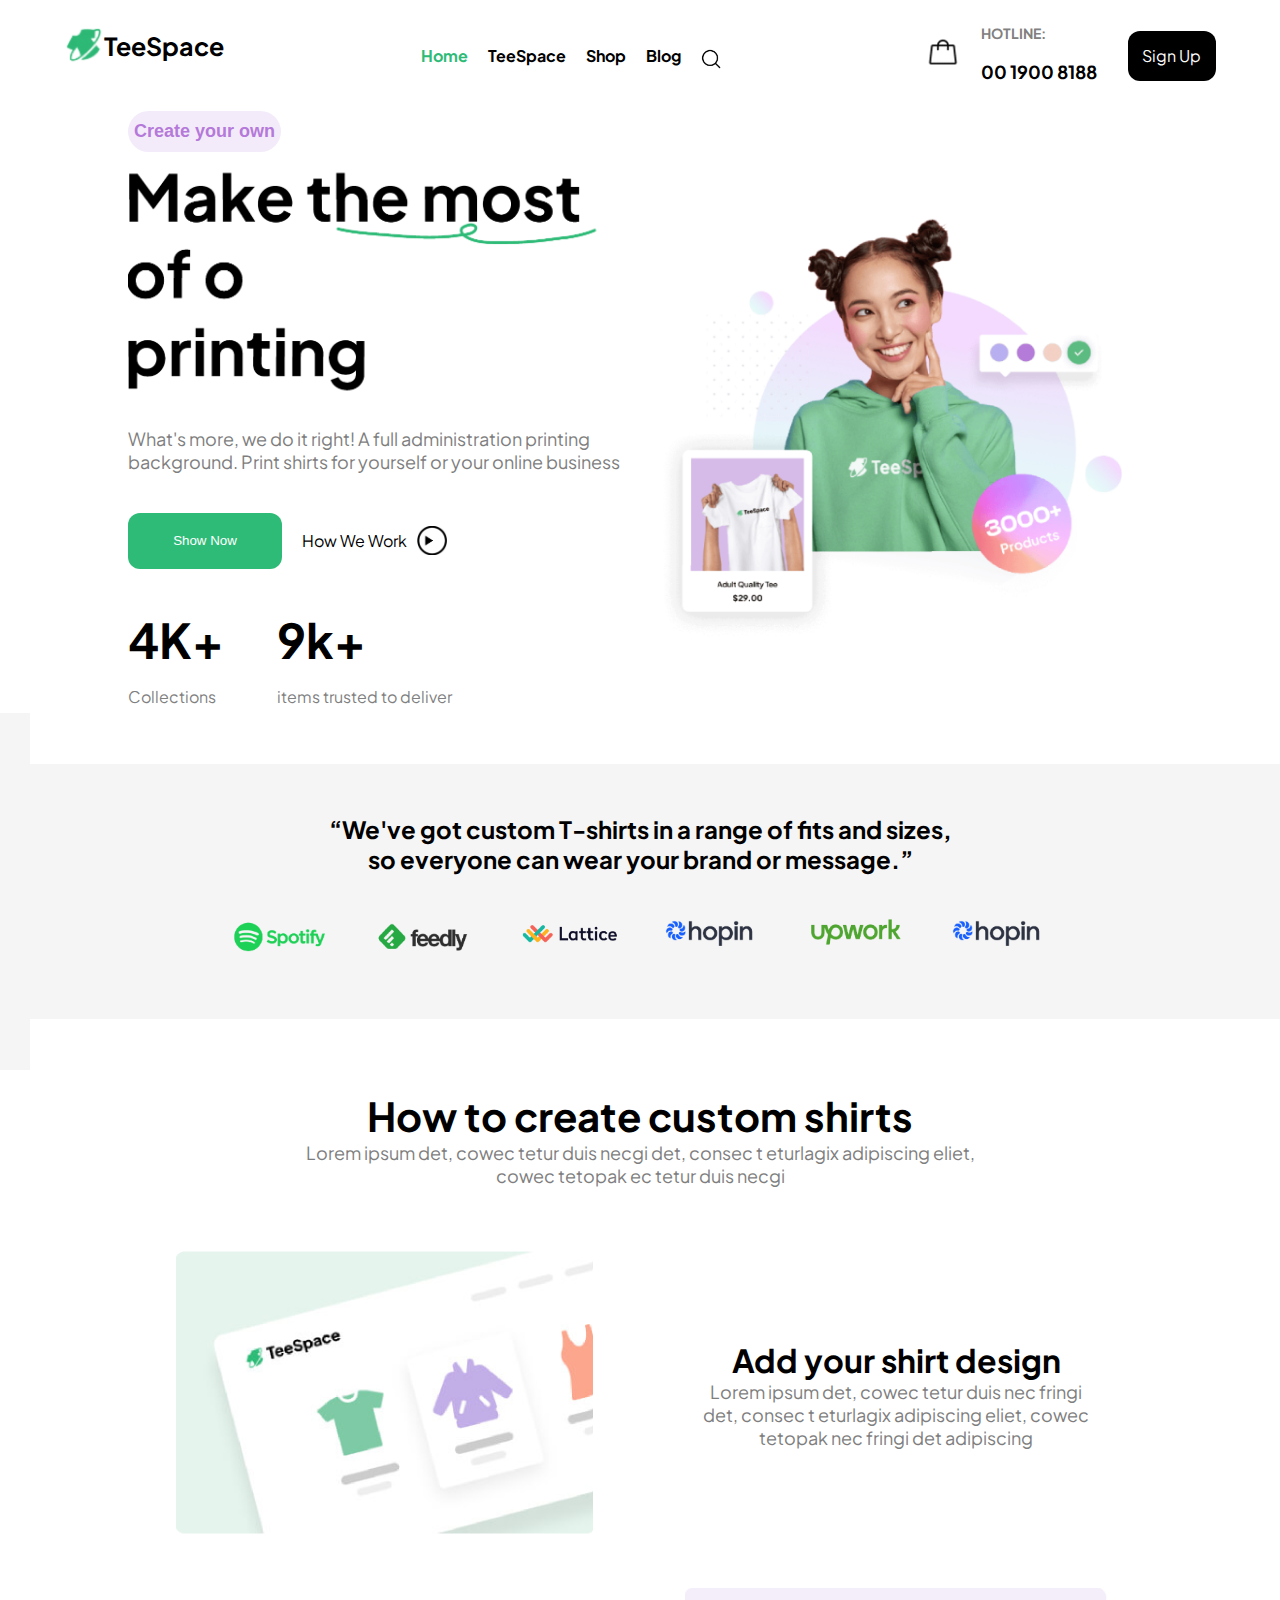
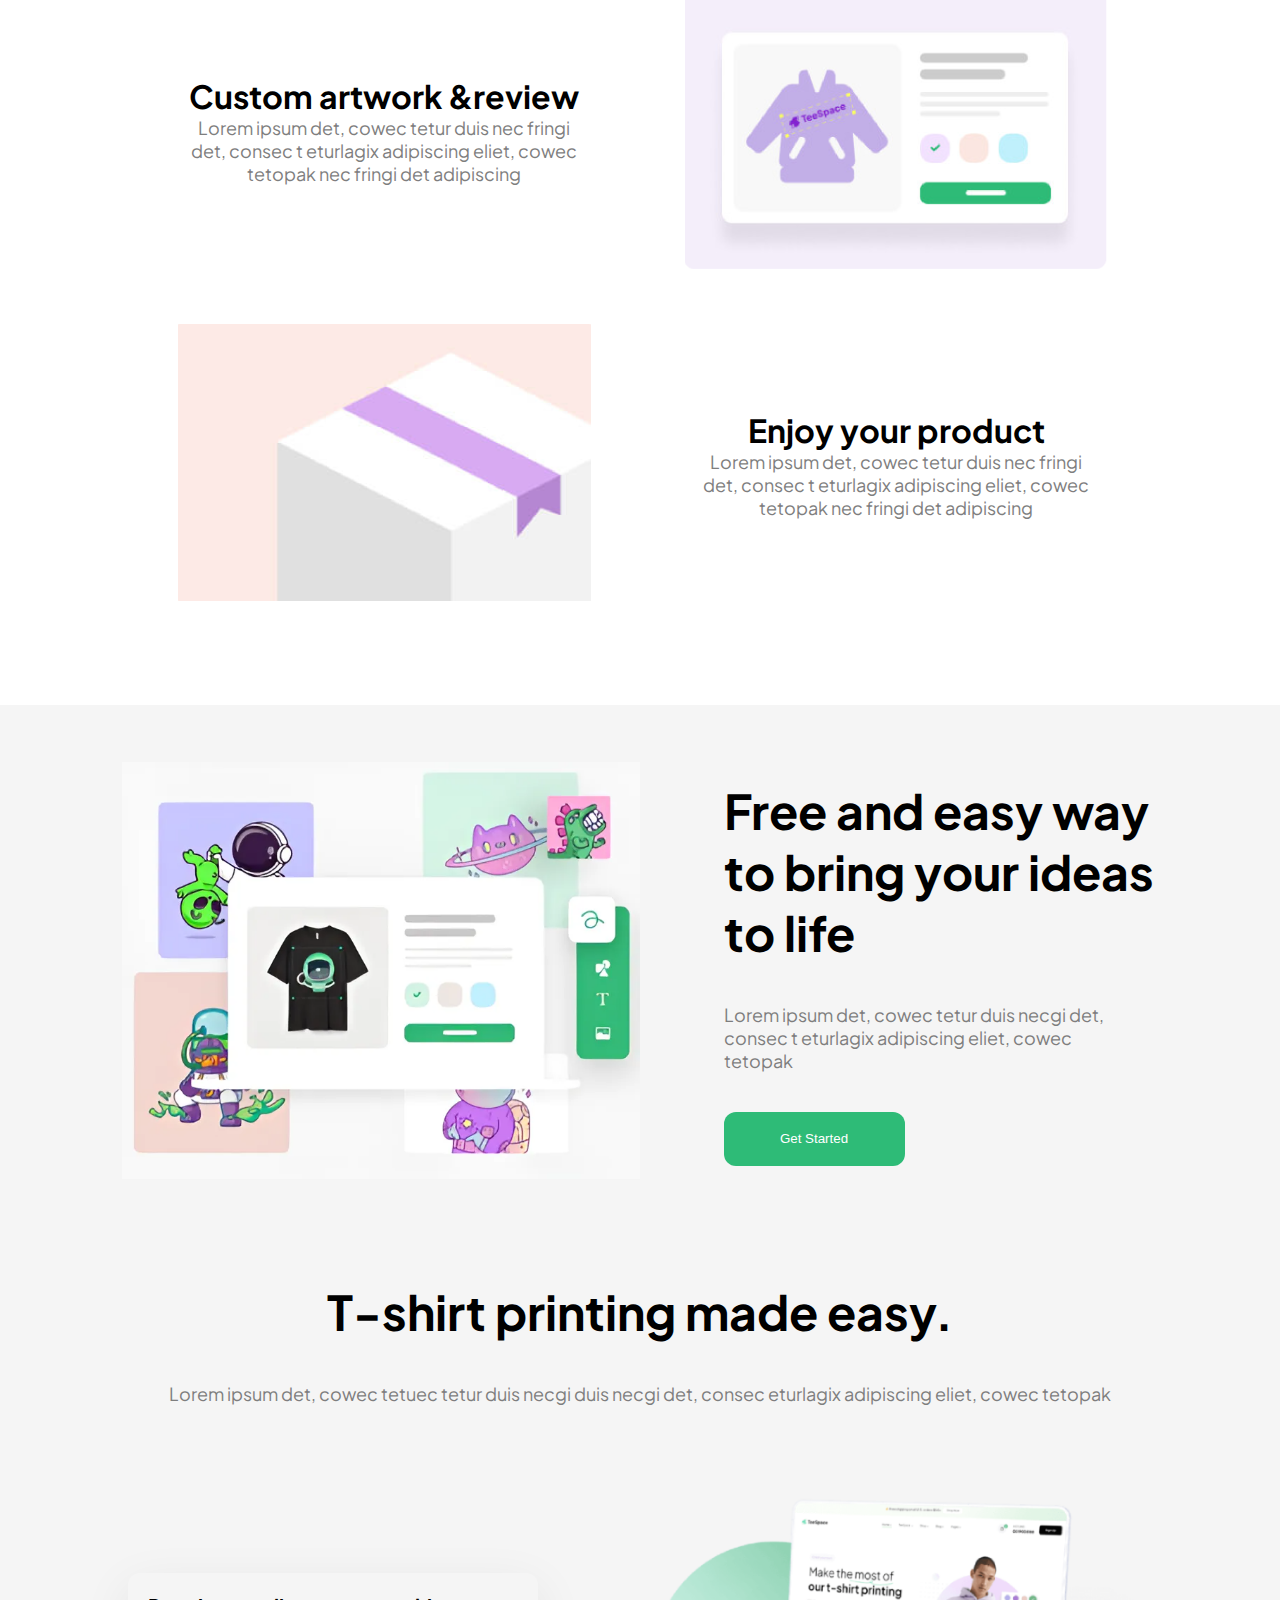
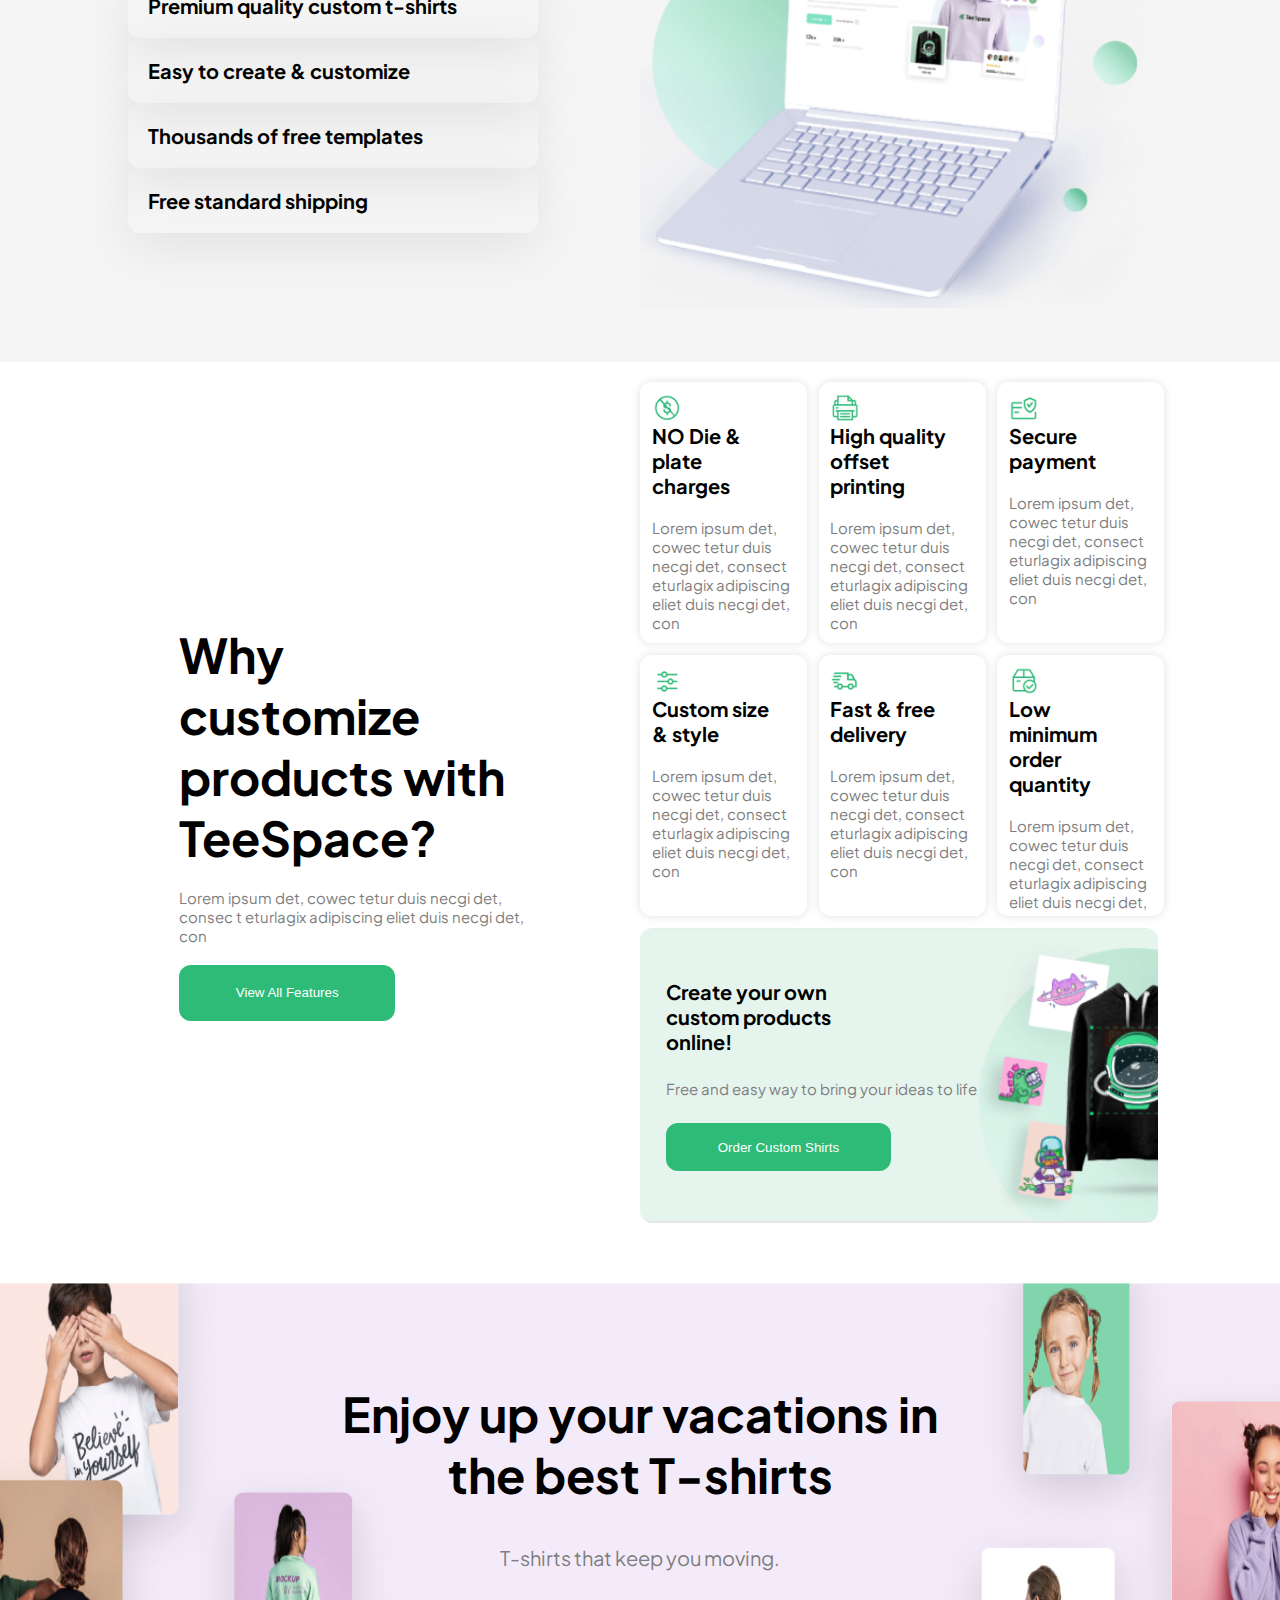
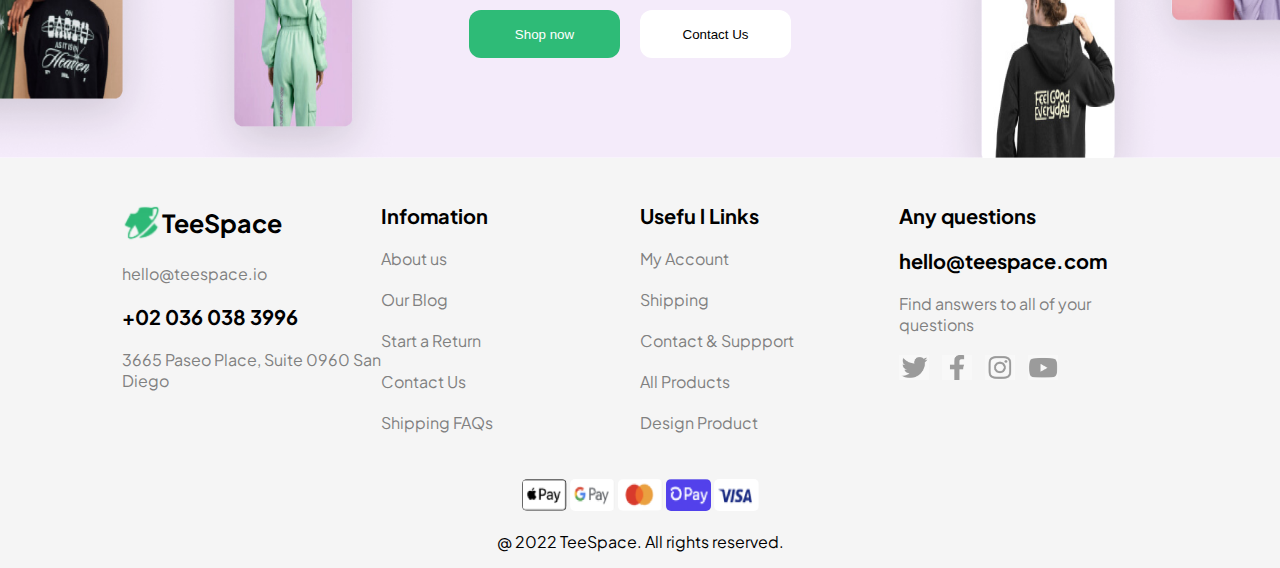
==== index.html @ 83d2dba4 "Create index.html" ====
<!DOCTYPE html>
<html lang="vi">

<head>
    <meta charset="UTF-8">
    <meta name="viewport" content="width=de vice-width, initial-scale=1.0">
    <title>TeeSpace</title>
    <link rel="stylesheet" href="/css/Home.css">
    <link rel="stylesheet" href="/css/footer.css">
    <link rel="shortcut icon" href="/img_hieu/main_icon.png" type="image/x-icon">

</head>

<body>
    <header>
        <div class="all_head">
            <div class="header1">
                <img src="/img_hieu/main_icon.png" alt="main" width="40px">
                <p>TeeSpace</p>
            </div>
            <div class="menu">
                <div class="list-menu">
                    <div class="menu1">
                        <a href="#" class="menu2" style="color: #2EBB77;">
                            Home
                            <div class="dropdown">
                                <a href="Home.html" style="color: #2EBB77;">Home</a>
                                <a href="priceing_plan.html">Priceing Plans</a>
                                <a href="blogdetail.html">Design Services</a>
                                <a href="faq.html">FAQs</a>
                                <a href="about.html">About Us</a>
                            </div>
                        </a>
                    </div>

                    <div class="menu1">
                        <a href="#" class="menu2">
                            TeeSpace
                        </a>
                    </div>

                    <div class="menu1">
                        <a href="shop.html" class="menu2"> Shop
                            <div class="dropdown">
                                <a href="shop.html">Shop</a>
                                <a href="custom.html">Custom</a>
                                <a href="shop_details.html">Shop details</a>
                            </div>
                        </a>
                    </div>

                    <div class="menu1">
                        <a href="blog.html" class="menu2">
                            Blog
                            <div class="dropdown">
                                <a href="blog.html">Blog</a>
                                <a href="blogdetail.html">Design Services</a>   
                                <a href="service.html">Services</a>
                                <a href="service_detail.html">Services Detail</a>
                            </div>
                        </a>
                    </div>

                    <a href="#">
                        <img class="search-icon" src="/img_hieu/search_icon.png" alt="Search">
                    </a>
                </div>
            </div>
            <div class="header2">
                <a href="#">
                    <img class="cart-icon" src="/img_hieu/cart_icon.png" alt="Cart">
                </a>
                <div class="hotline">
                    <p style="color: gray; font-weight: bold; font-size: 14px;">HOTLINE:</p>
                    <p style="font-weight: bold; font-size: 18px;">00 1900 8188</p>
                </div>
                <a href="login.html" class="signup"> Sign Up </a>
            </div>
        </div>
    </header>

    <section-a>
        <div class="banner">
            <div class="banner1">
                <button class="button-p">Create your own</button>
                <div>
                    <img class="img_section-a" src="/img_hieu/Make_the_most.png" alt="Make_the_most" width="100%">
                </div>
                <div class="text_section-a">
                    <span> What's more, we do it right! A full administration printing background.</span>
                    <span>Print shirts for yourself or your online business</span>
                </div>
                <div class="button-show">
                    <button class="button">Show Now</button>
                    <div class="center">
                        <p>How We Work</p>
                        <div class="play_icon">
                            <a href="#"><img src="/img_hieu/play_icon.png" alt="play_icon" width="100%"></a>
                        </div>
                    </div>
                </div>

                <div class="quantity">
                    <div class="quantity_a">
                        <p class="nk">4K+</p>
                        <p style="color: gray;">Collections</p>
                    </div>
                    <div class="quantity_a">
                        <p class="nk">9k+</p>
                        <p style="color: gray;">items trusted to deliver</p>
                    </div>
                </div>
            </div>

            <div class="banner2">
                <img src="/img_hieu/face1.png " alt="face1" width="100%">
            </div>
        </div>
    </section-a>

    <section-b>
        <div class="b_body">
            <p>“We've got custom T-shirts in a range of fits and sizes, so
                everyone can wear your brand or message.”</p>
            <div class="b_service">
                <div class="b_service_item">
                    <a href="#"><img src="/img_hieu/spotify.png" alt="spotify"></a>
                </div>
                <div class="b_service_item">
                    <a href="#"><img src="/img_hieu/feedly.png" alt="feedly"></a>
                </div>
                <div class="b_service_item">
                    <a href="#"><img src="/img_hieu/lattice.png" alt="lattice"></a>
                </div>
                <div class="b_service_item">
                    <a href="#"><img src="/img_hieu/hopin.png" alt="hopin"></a>
                </div>
                <div class="b_service_item">
                    <a href="#"><img src="/img_hieu/upwork.png" alt="upwork"></a>
                </div>
                <div class="b_service_item">
                    <a href="#"><img src="/img_hieu/hopin.png" alt="hopin"></a>
                </div>

            </div>
        </div>
    </section-b>

    <section-c>
        <div class="c_instruct">
            <div class="c_instruct_tittle">
                <span class="textc_tittle_1">How to create custom shirts</span>
                <span class="textc_tittle_2">Lorem ipsum det, cowec tetur duis necgi det, consec t eturlagix adipiscing
                    eliet,
                    cowec tetopak ec tetur duis necgi</sp>
            </div>
            <div class="c_instruct_ingredient">
                <div class="c_instruct_1">
                    <div class="c_instruct_1_img">
                        <div>
                            <img src="/img_hieu/teespace1.png" alt="teespace">
                        </div>
                    </div>
                    <div class="c_instruct_1_text">
                        <div class="c_instruct_1_size">
                            <span class="textc_ins_1">Add your shirt design</span>
                            <span class="textc_ins_2">Lorem ipsum det, cowec tetur duis nec fringi det,
                                consec t eturlagix adipiscing eliet, cowec tetopak nec
                                fringi det adipiscing</span>
                        </div>
                    </div>
                </div>

                <div class="c_instruct_1">
                    <div class="c_instruct_1_text">
                        <div class="c_instruct_1_size">
                            <span class="textc_ins_1">Custom artwork &review</span>
                            <span class="textc_ins_2">Lorem ipsum det, cowec tetur duis nec fringi det,
                                consec t eturlagix adipiscing eliet, cowec tetopak nec
                                fringi det adipiscing</span>
                        </div>
                    </div>
                    <div class="c_instruct_1_img">
                        <div>
                            <img src="/img_hieu/teespace2.png" alt="teespace2">
                        </div>
                    </div>
                </div>

                <div class="c_instruct_1">
                    <div class="c_instruct_1_img">
                        <div>
                            <img src="/img_hieu/teespace3.png" alt="teespace3">
                        </div>
                    </div>
                    <div class="c_instruct_1_text">
                        <div class="c_instruct_1_size">
                            <span class="textc_ins_1">Enjoy your product</span>
                            <span class="textc_ins_2">Lorem ipsum det, cowec tetur duis nec fringi det,
                                consec t eturlagix adipiscing eliet, cowec tetopak nec
                                fringi det adipiscing</span>
                        </div>
                    </div>
                </div>
            </div>
        </div>
    </section-c>

    <section-d>
        <div class="d_instruct">
            <div class="d_instruct_head">
                <div style="width: 50%; margin: 5%">
                    <img src="/img_hieu/free_and_easy.png" alt="free_and_easy" width="100%">
                </div>
                <div class="d_instruct_headtext">
                    <div class="d_instruct_headtext_box">
                        <span class="textd_ins1">Free and easy way to
                            bring your ideas to life</span>
                        <span class="textd_ins2">
                            Lorem ipsum det, cowec tetur duis necgi det, consec t
                            eturlagix adipiscing eliet, cowec tetopak
                        </span>
                        <button>Get Started</button>
                    </div>
                </div>
            </div>
            <div class="d_instruct_tittle">
                <span class="textd_ins_tittle1">
                    T-shirt printing made easy.
                </span>
                <span class="textd_ins_tittle2">
                    Lorem ipsum det, cowec tetuec tetur duis necgi duis necgi det, consec eturlagix adipiscing eliet,
                    cowec tetopak
                </span>

            </div>
            <div class="d_instruct_body">
                <div class="d_ins_body_tittle">
                    <div class="d_ins_body_box_tittle">
                        <div class="textd_ins_body_boxwhite" id="question-1">
                            <div class="textd_ins_body1">Premium quality custom t-shirts</div>
                            <div class="textd_ins_body2" id="reply-1">Lorem ipsum det, cowec tetur duis necgi det,
                                consec t
                                eturlagix adipiscing eliet</div>
                        </div>
                        <div class="textd_ins_body_boxwhite" id="question-2">
                            <div class="textd_ins_body1">Easy to create & customize</div>
                            <div class="textd_ins_body2" id="reply-2">Lorem ipsum det, cowec tetur duis necgi det,
                                consec t
                                eturlagix adipiscing eliet</div>
                        </div>
                        <div class="textd_ins_body_boxwhite" id="question-3">
                            <div class="textd_ins_body1">Thousands of free templates</div>
                            <div class="textd_ins_body2" id="reply-3">Lorem ipsum det, cowec tetur duis necgi det,
                                consec t
                                eturlagix adipiscing eliet</div>
                        </div>
                        <div class="textd_ins_body_boxwhite" id="question-4">
                            <div class="textd_ins_body1">Free standard shipping</div>
                            <div class="textd_ins_body2" id="reply-4">Lorem ipsum det, cowec tetur duis necgi det,
                                consec t
                                eturlagix adipiscing eliet</div>
                        </div>
                    </div>
                </div>
                <div class="d_instruct_body_img">
                    <img src="/img_hieu/premium.png" alt="premium" width="100%">
                </div>
            </div>
        </div>
    </section-d>

    <section-e>
        <div class="e_body">
            <div class="e_question">
                <div class="e_quest_body">
                    <span class="e_text_bold">Why customize products with TeeSpace?</span>
                    <span class="e_text_medium">Lorem ipsum det, cowec tetur duis necgi
                        det, consec t eturlagix adipiscing eliet
                        duis necgi det, con</span>
                    <button>View All Features</button>
                </div>
            </div>

            <div class="e_answer">
                <div>
                    <div class="e_list_box">
                        <div class="e_list_box_size">
                            <div class="e_img_listbox">
                                <img src="/img_hieu/e_list_box_1.png" alt="e_list_box_1" width="100%">
                            </div>
                            <span class="e_text_bold">NO Die & plate charges</span>
                            <span class="e_text_medium">Lorem ipsum det, cowec tetur duis necgi det, consect
                                eturlagix adipiscing eliet duis necgi det, con</span>
                        </div>
                    </div>
                    <div class="e_list_box">
                        <div class="e_list_box_size">
                            <div class="e_img_listbox">
                                <img src="/img_hieu/e_list_box_2.png" alt="e_list_box_2" width="100%">
                            </div>
                            <span class="e_text_bold">High quality offset printing</span>
                            <span class="e_text_medium">Lorem ipsum det, cowec tetur duis necgi det, consect
                                eturlagix adipiscing eliet duis necgi det, con</span>
                        </div>
                    </div>
                    <div class="e_list_box">
                        <div class="e_list_box_size">
                            <div class="e_img_listbox">
                                <img src="/img_hieu/e_list_box_3.png" alt="e_list_box_3" width="100%">
                            </div>
                            <span class="e_text_bold">Secure payment</span>
                            <span class="e_text_medium">Lorem ipsum det, cowec tetur duis necgi det, consect
                                eturlagix adipiscing eliet duis necgi det, con</span>
                        </div>
                    </div>
                    <div class="e_list_box">
                        <div class="e_list_box_size">
                            <div class="e_img_listbox">
                                <img src="/img_hieu/e_list_box_4.png" alt="e_list_box_4" width="100%">
                            </div>
                            <span class="e_text_bold">Custom size & style</span>
                            <span class="e_text_medium">Lorem ipsum det, cowec tetur duis necgi det, consect
                                eturlagix adipiscing eliet duis necgi det, con</span>
                        </div>
                    </div>
                    <div class="e_list_box">
                        <div class="e_list_box_size">
                            <div class="e_img_listbox">
                                <img src="/img_hieu/e_list_box_5.png" alt="e_list_box_5" width="100%">
                            </div>
                            <span class="e_text_bold">Fast & free delivery</span>
                            <span class="e_text_medium">Lorem ipsum det, cowec tetur duis necgi det, consect
                                eturlagix adipiscing eliet duis necgi det, con</span>
                        </div>
                    </div>
                    <div class="e_list_box">
                        <div class="e_list_box_size">
                            <div class="e_img_listbox">
                                <img src="/img_hieu/e_list_box_6.png" alt="e_list_box_6" width="100%">
                            </div>
                            <span class="e_text_bold">Low minimum order quantity</span>
                            <span class="e_text_medium">Lorem ipsum det, cowec tetur duis necgi det, consect
                                eturlagix adipiscing eliet duis necgi det, con</span>
                        </div>
                    </div>
                </div>
                <div class="e_create_custom">
                    <div class="e_create_custom_body">
                        <div class="e_create_custom_text">
                            <span class="e_text_bold">Create your own custom products online!</span>
                            <span class="e_text_medium">Free and easy way to bring your ideas to life</span>
                            <button class="e_create_custom_button">Order Custom Shirts</button>
                        </div>
                    </div>
                </div>
            </div>
        </div>

        </div>
    </section-e>

    <section-f>
        <div class="f_body">
            <div class="f_box">
                <span class="f_text_bold">Enjoy up your vacations
                    in the best T-shirts</span>
                <span class="f_text_medium">
                    T-shirts that keep you moving.
                </span>
                <div class="f_button">
                    <button class="f_button_a">Shop now</button>
                    <button class="f_button_b">Contact Us</button>
                </div>
            </div>
        </div>
    </section-f>

    <footer>
        <div class="foot1">
            <div class="foot1_a">
                <div class="box">
                    <div class="teespace">
                        <img src="/img_hieu/main_icon.png" alt="main_icon" width="40px">
                        <p>TeeSpace</p>
                    </div>
                    <a>hello@teespace.io</a>
                    <a class="text">+02 036 038 3996</a>
                    <a href="#">3665 Paseo Place, Suite 0960 San Diego</a>
                </div>

                <div class="box">
                    <a class="text">Infomation</a>
                    <a href="#">About us</a>
                    <a href="#">Our Blog</a>
                    <a href="#">Start a Return</a>
                    <a href="#">Contact Us</a>
                    <a href="#">Shipping FAQs</a>
                </div>

                <div class="box">
                    <a class="text">Usefu l Links</a>
                    <a href="#">My Account</a>
                    <a href="#">Shipping</a>
                    <a href="#">Contact & Suppport</a>
                    <a href="#">All Products</a>
                    <a href="#">Design Product</a>
                </div>

                <div class="box">
                    <a class="text">Any questions</a>
                    <a class="text">hello@teespace.com</a>
                    <a href="#">Find answers to all of your questions</a>
                    <div class="social_task">
                        <div class="size_icon">
                            <a href="#"><img src="/img_hieu/twitter_icon.png" alt="twitter_icon" width="100%"></a>
                        </div>
                        <div class="size_icon">
                            <a href="#"><img src="/img_hieu/facebook_icon.png" alt="facebook_icon" width="100%"></a>
                        </div>
                        <div class="size_icon">
                            <a href="#"><img src="/img_hieu/instagram_icon.png" alt="instagram_icon" width="100%"></a>
                        </div>
                        <div class="size_icon">
                            <a href="#"><img src="/img_hieu/youtube_icon.png" alt="youtube_icon" width="100%"></a>
                        </div>
                    </div>
                </div>
            </div>
        </div>

        <div class="foot2">
            <div>
                <a href="#"><img class="pay" src="/img_hieu/applepay.png" alt="wallet"></a>
                <a href="#"><img class="pay" src="/img_hieu/googlepay.png" alt="wallet"></a>
                <a href="#"><img class="pay" src="/img_hieu/twoball.png" alt="wallet"></a>
                <a href="#"><img class="pay" src="/img_hieu/opay.png" alt="wallet"></a>
                <a href="#"><img class="pay" src="/img_hieu/visa.png" alt="wallet"></a>
            </div>
            <p>@ 2022 TeeSpace. All rights reserved.</p>
        </div>
    </footer>

    <script src="/js/Home.js"></script>
</body>

</html>
---- css/Home.css ----
html,
body {
    padding: 0;
    margin: 0;
    font-family: PlusJakartaSans;
    margin-top: 1%;
}

.center {
    display: flex;
    align-items: center;
    justify-content: center;
}

a {
    text-decoration: none;
}


button:hover {
    cursor: pointer;
}

@font-face {
    font-family: PlusJakartaSans;
    src: url(../font/PlusJakartaSans-VariableFont_wght.ttf) format('truetype');
}

/*-------------------------------------*/
header {
    display: flex;
    align-items: center;
    justify-content: center;

    .all_head {
        width: 90%;
        height: max-content;
        display: flex;
        align-items: center;
        justify-content: center;

        .header1 {
            display: flex;
            align-items: center;
            height: 40px;
            margin-bottom: 20px;

            p {
                font-weight: bold;
                font-size: 25px;
            }
        }

        .menu {
            width: 70%;
            height: max-content;
            margin: 0 10% 0 10%;

            .list-menu {
                display: flex;
                justify-content: center;
                align-items: center;


                .menu1 {
                    display: flex;
                    align-items: center;
                    justify-content: center;
                    position: relative;

                    .menu2 {
                        color: black;
                        margin-right: 20px;
                        font-weight: bold;
                    }

                    .menu2:hover {
                        color: #2EBB77;
                    }
                }

                .dropdown {
                    display: none;
                    position: absolute;
                    background-color: #fff;
                    box-shadow: 0 0 10px rgba(0, 0, 0, 0.1);
                    z-index: 1;
                    top: 100%;
                    left: 0;
                    width: max-content;
                    white-space: nowrap;
                }

                .menu1:hover .dropdown {
                    display: block;
                }

                .dropdown a {
                    display: block;
                    padding: 10px;
                    text-decoration: none;
                    color: #000;
                }

                .dropdown a:hover {
                    background-color: #f0f0f0;
                }

                .search-icon {
                    margin-top: 10px;
                    width: 20px;
                    height: 20px;
                }
            }
        }

        .header2 {
            display: flex;
            align-items: center;
            float: right;
            max-height: 52px;

            .cart-icon {
                max-width: 48px;
                max-height: 48px;
                border-radius: 100%;
            }

            .hotline {
                margin: 5%;
                width: 150px;
            }

            .signup {
                display: flex;
                justify-content: center;
                align-items: center;
                width: 100px;
                height: 50px;
                color: white;
                text-decoration: none;
                background-color: black;
                border-radius: 12px;
            }
        }
    }

}

/*-------------------------------------*/
section-a {
    display: flex;
    justify-content: center;
    align-items: center;
    margin-top: 2%;

    .banner {
        display: flex;
        align-items: center;
        width: 80%;
        position: relative;

        .banner1 {
            width: 65%;

            .button-p {
                background-color: #f3ebfa;
                color: #b579d9;
                font-weight: bold;
                font-size: 18px;
                max-width: 180px;
                height: 41px;
                border-radius: 40px;
                border: none;
                display: flex;
                align-items: center;
                justify-content: center;
            }


            .img_section-a {
                max-width: 90%;
            }

            .text_section-a {
                margin: 20px 0 20px 0;
                color: #7e7e7e;
                font-size: 18px;
            }

            .button-show {
                display: flex;
                align-items: center;
                margin: 40px 0 0 0;

                .button {
                    background-color: #2EBB77;
                    color: white;
                    width: 154px;
                    height: 56px;
                    border-radius: 12px;
                    border: none;
                    display: flex;
                    align-items: center;
                    justify-content: center;
                    margin-right: 20px;
                }

                .center {
                    .play_icon {
                        margin-left: 10px;
                        width: 30px;
                        height: 30px;
                    }
                }
            }

            .quantity {
                display: flex;
                margin: 40px 00 20px 0;

                .quantity_a {
                    margin-right: 10%;

                    .nk {
                        display: inline;
                        font-weight: bold;
                        height: 48px;
                        font-size: 48px;
                    }
                }
            }
        }

        .banner2 {
            width: 60%;
            display: flex;
            justify-content: center;
            align-items: center;
        }
    }
}

/*-------------------------------------*/
section-b {
    background-color: #f5f5f5;
    width: 100%;
    padding: 30px;

    .b_body {
        display: flex;
        flex-direction: column;
        align-items: center;
        justify-content: center;
        background-color: #F5F5F5;

        p {
            margin-top: 50px;
            text-align: center;
            width: 50%;
            font-weight: bold;
            font-size: 24px;
        }

        .b_service {
            margin-bottom: 50px;
            display: flex;
            align-items: center;
            justify-content: center;
            width: 80%;

            .b_service_item {
                margin: 2%;
                width: 10%;
                max-height: 30px;

                a {
                    width: 200px;
                    height: 80px;

                    img {
                        width: 100%;
                    }
                }
            }
        }


    }
}

/*-------------------------------------*/
section-c {
    .c_instruct {
        width: 100%;
        margin: 50px 0 50px 0;
        display: flex;
        flex-direction: column;
        justify-content: center;
        align-items: center;

        .c_instruct_tittle {
            display: flex;
            flex-direction: column;
            align-items: center;
            justify-content: center;
            margin-bottom: 5%;

            .textc_tittle_1 {
                font-weight: bold;
                text-align: center;
                font-size: 40px;
            }

            .textc_tittle_2 {
                text-align: center;
                font-size: 18px;
                width: 70%;
                color: #7e7e7e;
            }
        }

        .c_instruct_ingredient {
            display: flex;
            flex-direction: column;
            align-items: center;
            justify-content: center;
            width: 80%;

            .c_instruct_1 {
                display: flex;
                align-items: center;
                margin-bottom: 50px;

                .c_instruct_1_img {
                    width: 50%;
                    display: flex;
                    justify-content: center;
                    align-items: center;

                    img {
                        width: 100%;
                    }
                }

                .c_instruct_1_text {
                    display: flex;
                    justify-content: center;
                    align-items: center;
                    width: 50%;

                    .c_instruct_1_size {
                        display: flex;
                        flex-direction: column;
                        justify-content: center;
                        text-align: center;
                        width: 80%;

                        .textc_ins_1 {
                            font-weight: bold;
                            font-size: 32px;
                        }

                        .textc_ins_2 {
                            color: #7e7e7e;
                            font-size: 18px;
                        }
                    }

                }

            }
        }
    }
}

/*-------------------------------------*/
section-d {
    background-color: #f5f5f5;
    display: flex;
    align-items: center;
    justify-content: center;

    .d_instruct {
        display: flex;
        flex-direction: column;
        align-items: center;
        justify-content: center;
        width: 100%;

        .d_instruct_head {
            display: flex;
            width: 90%;

            .d_instruct_headtext {
                display: flex;
                flex-direction: column;
                justify-content: center;
                align-items: center;
                width: 50%;

                .d_instruct_headtext_box {
                    width: 90%;
                    display: flex;
                    flex-direction: column;

                    .textd_ins1 {
                        width: 100%;
                        font-weight: bold;
                        font-size: 48px;
                    }

                    .textd_ins2 {
                        width: 90%;
                        margin: 40px 0 40px 0;
                        font-size: 18px;
                        color: #7e7e7e;
                    }

                    button {
                        background-color: #2EBB77;
                        color: white;
                        width: 181px;
                        height: 54px;
                        border-radius: 12px;
                        border: none;
                        display: flex;
                        align-items: center;
                        justify-content: center;
                        margin-right: 20px;
                    }
                }
            }
        }

        .d_instruct_tittle {
            display: flex;
            flex-direction: column;
            align-items: center;
            justify-content: center;

            .textd_ins_tittle1 {
                text-align: center;
                margin-top: 40px;
                font-weight: bold;
                font-size: 48px;
            }

            .textd_ins_tittle2 {
                text-align: center;
                color: #7e7e7e;
                margin: 40px 0 40px 0;
                font-size: 18px;
            }
        }

        .d_instruct_body {
            display: flex;
            justify-content: center;
            align-items: center;
            margin: 50px 0 50px 0;
            width: 80%;

            .d_ins_body_tittle {
                width: 60%;
                display: flex;
                flex-direction: column;
                position: relative;

                .d_ins_body_box_tittle {
                    width: 80%;
                    display: flex;
                    flex-direction: column;
                    cursor: pointer;

                    .textd_ins_body_boxwhite {
                        display: flex;
                        flex-direction: column;
                        box-shadow: 0px 15px 50px rgba(0, 0, 0, 0.08);
                        border-radius: 12px;

                        .textd_ins_body1 {
                            font-weight: bold;
                            font-size: 20px;
                            margin: 20px 0 20px 20px
                        }

                        .textd_ins_body2 {
                            color: #7e7e7e;
                            margin: 0 0 20px 20px;
                            font-size: 16px;
                            display: none;
                        }
                    }

                    .textd_ins_body_boxwhite:hover {
                        background-color: #fff;
                    }
                }
            }

            .d_instruct_body_img {
                width: 60%;
            }
        }
    }
}

/*-------------------------------------*/
section-e {
    justify-content: center;
    display: flex;
    align-items: center;

    .e_body {
        margin: 20px 0 20px 0;
        display: flex;
        width: 90%;

        .e_question {
            width: 50%;
            display: flex;
            justify-content: center;
            align-items: center;

            .e_quest_body {
                width: 60%;
                display: flex;
                flex-direction: column;

                .e_text_bold {
                    font-weight: bold;
                    font-size: 48px;
                }

                .e_text_medium {
                    margin: 20px 0 20px;
                    color: #7E7E7E;
                    font-size: 15px;
                }

                button {
                    background-color: #2EBB77;
                    color: white;
                    width: 216px;
                    height: 56px;
                    border-radius: 12px;
                    border: none;
                    display: flex;
                    align-items: center;
                    justify-content: center;
                    margin-right: 20px;
                }
            }
        }

        .e_answer {
            width: 50%;
            display: flex;
            flex-direction: column;

            .e_list_box {
                float: left;
                flex-direction: column;
                width: 25%;
                overflow: auto;
                height: 250px;
                padding-left: 2%;
                padding-right: 2%;
                padding-top: 2%;
                box-shadow: 0px 0px 10px rgba(0, 0, 0, 0.12);
                border-radius: 12px;
                margin: 0 2% 2% 0;

                .e_list_box_size {
                    display: flex;
                    flex-direction: column;

                    .e_img_listbox {
                        width: 30px;
                        height: 30px;
                    }

                    .e_text_bold {
                        width: 90%;
                        font-weight: bold;
                        font-size: 20px;
                    }

                    .e_text_medium {
                        margin-top: 20px;
                        color: #7E7E7E;
                        font-size: 15px;
                    }
                }

            }

            .e_create_custom {
                margin-bottom: 40px;
                width: 90%;
                height: max-content;

                .e_create_custom_body {
                    display: flex;
                    align-items: center;
                    background-image: url(../img_hieu/background_under.png);
                    background-size: cover;
                    background-position: center;
                    border-radius: 12px;

                    .e_create_custom_text {
                        display: flex;
                        flex-direction: column;
                        width: 70%;
                        padding: 10% 0 10% 5%;

                        .e_text_bold {
                            width: 60%;
                            font-weight: bold;
                            font-size: 20px;
                        }

                        .e_text_medium {
                            margin: 25px 0 25px 0;
                            color: #7E7E7E;
                            font-size: 15px;
                        }

                        .e_create_custom_button {
                            background-color: #2EBB77;
                            color: white;
                            width: 225px;
                            height: 48px;
                            border-radius: 12px;
                            border: none;
                            display: flex;
                            align-items: center;
                            justify-content: center;
                            margin-right: 20px;
                        }
                    }
                }
            }
        }
    }
}

/*-------------------------------------*/
section-f {
    .f_body {
        display: flex;
        justify-content: center;
        align-items: center;
        background-image: url(../img_hieu/background_under_f.png);
        background-size: cover;
        background-position: center;

        .f_box {
            display: flex;
            flex-direction: column;
            justify-content: center;
            text-align: center;
            width: 50%;
            margin-bottom: 100px;

            .f_text_bold {
                margin: 100px 0 40px 0;
                font-weight: bold;
                font-size: 48px;
            }

            .f_text_medium {
                font-size: 20px;
                color: #7E7E7E;
                margin-bottom: 40px;
            }

            .f_button {
                display: flex;
                align-items: center;
                justify-content: center;

                .f_button_a {
                    background-color: #2EBB77;
                    color: white;
                    width: 151px;
                    height: 48px;
                    border-radius: 12px;
                    border: none;
                    display: flex;
                    align-items: center;
                    justify-content: center;
                    margin-right: 20px;
                }

                .f_button_b {
                    background-color: white;
                    color: black;
                    width: 151px;
                    height: 48px;
                    border-radius: 12px;
                    border: none;
                    display: flex;
                    align-items: center;
                    justify-content: center;
                    margin-right: 20px;
                }
            }
        }
    }
}


/*-------------------------------------*/
@media (max-width: 990px) {
    header {
        .all_head {
            font-size: 20px;
            transform: scale(0.5);
        }
    }

    section-a {
        .banner {
            .banner1 {
                .button-p {
                    font-size: 15px;
                }

                .text_section-a {
                    span {
                        font-size: 15px;
                    }
                }

                .button-show {
                    font-size: 10px;
                }

                .quantity {
                    transform: scale(0.7);
                }
            }
        }
    }

    section-b {
        .b_body {
            p {
                font-size: 15px;
            }
        }
    }

    section-c {
        .c_instruct {
            .c_instruct_tittle {
                .textc_tittle_1 {
                    font-size: 30px;
                }

                .textc_tittle_2 {
                    font-size: 15px;
                }
            }

            .c_instruct_ingredient {
                .c_instruct_1 {
                    .c_instruct_1_text {
                        .c_instruct_1_size {
                            .textc_ins_1 {
                                font-size: 22px;
                            }

                            .textc_ins_2 {
                                font-size: 14px;
                            }
                        }
                    }
                }
            }
        }
    }

    section-d {
        .d_instruct {
            .d_instruct_head {
                .d_instruct_headtext {
                    .d_instruct_headtext_box {
                        .textd_ins1 {
                            font-size: 30px
                        }

                        .textd_ins2 {
                            font-size: 14px
                        }
                    }
                }
            }

            .d_instruct_tittle {
                .textd_ins_tittle1 {
                    font-size: 30px
                }

                .textd_ins_tittle2 {
                    text-align: center;
                    font-size: 14px
                }
            }

            .d_instruct_body {
                .d_ins_body_tittle {
                    width: 100%;

                    .d_ins_body_box_tittle {
                        .textd_ins_body1 {
                            font-size: 14px;
                        }

                        .textd_ins_body_boxwhite {
                            .textd_ins_body1 {
                                font-size: 14px;
                            }

                            .textd_ins_body2 {
                                font-size: 10px;
                            }
                        }
                    }
                }
            }
        }
    }

    section-e {
        .e_body {
            .e_question {
                .e_quest_body {
                    .e_text_bold {
                        font-size: 30px;
                    }

                    .e_text_medium {
                        font-size: 14px;
                    }

                    button {
                        width: 160px;
                        height: 40px;
                        font-size: 10px;
                    }
                }
            }

            .e_answer {
                .e_list_box {
                    .e_list_box_size {
                        .e_text_bold {
                            font-size: 15px;
                        }

                        .e_text_medium {
                            font-size: 10px;
                        }
                    }
                }

                .e_create_custom {
                    .e_create_custom_body {
                        .e_create_custom_text {
                            .e_text_bold {
                                font-size: 15px;
                            }

                            .e_text_medium {
                                font-size: 10px;
                            }

                            .e_create_custom_button {
                                width: 150px;
                                height: 35px;
                            }
                        }
                    }
                }
            }
        }
    }

    section-f {
        .f_body {
            .f_box {
                width: 60%;

                .f_text_bold {
                    font-size: 30px;
                }

                .f_text_medium {
                    font-size: 15px;
                }
            }
        }
    }
}

@media (max-width: 600px) {
    header {
        .all_head {
            font-size: 15px;
            transform: scale(0.5);
        }
    }

    section-a {
        .banner {
            flex-direction: column;

            .banner1 {
                .text_section-a {
                    span {
                        font-size: 10px;
                    }
                }
            }
        }
    }

}

@media (max-width: 450px) {
    header {
        .all_head {
            font-size: 15px;
            transform: scale(0.4);
        }
    }

    section-c {
        .c_instruct {
            .c_instruct_tittle {
                .textc_tittle_1 {
                    font-size: 20px;
                }

                .textc_tittle_2 {
                    font-size: 10px;
                }
            }

            .c_instruct_ingredient {
                .c_instruct_1 {
                    .c_instruct_1_text {
                        .c_instruct_1_size {
                            .textc_ins_1 {
                                font-size: 15px;
                            }

                            .textc_ins_2 {
                                font-size: 10px;
                            }
                        }
                    }
                }
            }
        }
    }

    section-d {
        .d_instruct {
            .d_instruct_head {
                .d_instruct_headtext {
                    .d_instruct_headtext_box {
                        .textd_ins1 {
                            font-size: 20px
                        }

                        .textd_ins2 {
                            font-size: 10px
                        }

                        button {
                            width: 130px;
                            height: 40px;
                        }
                    }
                }
            }

            .d_instruct_tittle {
                .textd_ins_tittle1 {
                    font-size: 20px
                }

                .textd_ins_tittle2 {
                    text-align: center;
                    font-size: 10px
                }
            }

            .d_instruct_body {
                .d_ins_body_tittle {
                    width: 100%;

                    .d_ins_body_box_tittle {
                        .textd_ins_body1 {
                            font-size: 10px;
                        }

                        .textd_ins_body_boxwhite {
                            .textd_ins_body1 {
                                font-size: 10px;
                            }

                            .textd_ins_body2 {
                                font-size: 8px;
                            }
                        }
                    }
                }
            }
        }
    }

    section-e {
        .e_body {
            .e_question {
                .e_quest_body {
                    .e_text_bold {
                        font-size: 20px;
                    }

                    .e_text_medium {
                        font-size: 10px;
                    }

                    button {
                        width: 100px;
                        height: 20px;
                        font-size: 10px;
                    }
                }
            }

            .e_answer {
                .e_list_box {
                    .e_list_box_size {
                        .e_text_bold {
                            font-size: 10px;
                        }

                        .e_text_medium {
                            font-size: 8px;
                        }
                    }
                }

                .e_create_custom {
                    .e_create_custom_body {
                        .e_create_custom_text {
                            .e_text_bold {
                                font-size: 10px;
                            }

                            .e_text_medium {
                                font-size: 8px;
                            }

                            .e_create_custom_button {
                                width: 100px;
                                height: 25px;
                                font-size: 8px;
                            }
                        }
                    }
                }
            }
        }
    }

    section-f {
        .f_body {
            .f_box {
                width: 60%;

                .f_text_bold {
                    font-size: 20px;
                }

                .f_text_medium {
                    font-size: 10px;
                }
            }
        }
    }
}
---- css/footer.css ----
footer {
    background-color: #F5F5F5;
    display: flex;
    flex-direction: column;
    justify-content: center;
    align-items: center;

    .foot1 {
        display: flex;
        justify-content: center;
        align-items: center;
        width: 90%;
        margin-top: 40px;

        .foot1_a {
            display: flex;
            width: 90%;

            .box {
                float: left;
                width: 25%;
                display: flex;
                flex-direction: column;

                .teespace {
                    display: flex;
                    align-items: center;
                    height: 40px;
                    margin-bottom: 20px;

                    p {
                        font-weight: bold;
                        font-size: 25px;
                    }
                }

                .text {
                    display: flex;
                    align-items: center;
                    font-weight: bold;
                    font-size: 20px;
                    color: black;
                }

                a {
                    margin-bottom: 20px;
                    color: gray;
                }

                .social_task {
                    display: flex;

                    .size_icon {
                        margin-right: 5%;
                        width: 30px;
                        height: 30px;
                    }
                }
            }
        }
    }

    i {
        margin: 10px;
    }

    padding-top: 5px;

    .foot2 {
        margin-top: 2%;
        background-color: #F5F5F5;
        display: flex;
        flex-direction: column;
        justify-content: center;
        align-items: center;

        .pay {
            width: 45px;
            height: 32px;
            border-radius: 5px;
        }
    }
}


@media (max-width: 990px) {
    footer {
        .foot1 {
            .foot1_a {
                .box {
                    .teespace {
                        p {
                            font-size: 15px;
                        }
                    }

                    a {
                        font-size: 10px;

                    }

                    .text {
                        font-size: 15px;
                    }
                }
            }
        }
    }

}

@media (max-width: 600px) {
    footer {
        .foot1 {
            .foot1_a {
                .box {
                    .teespace {
                        img {
                            width: 20px;
                        }

                        p {
                            font-size: 10px;
                        }
                    }

                    a {
                        font-size: 8px;

                    }

                    .text {
                        font-size: 10px;
                    }
                }
            }
        }

        .foot2 {
            p {
                font-size: 10px;
            }
        }
    }

}
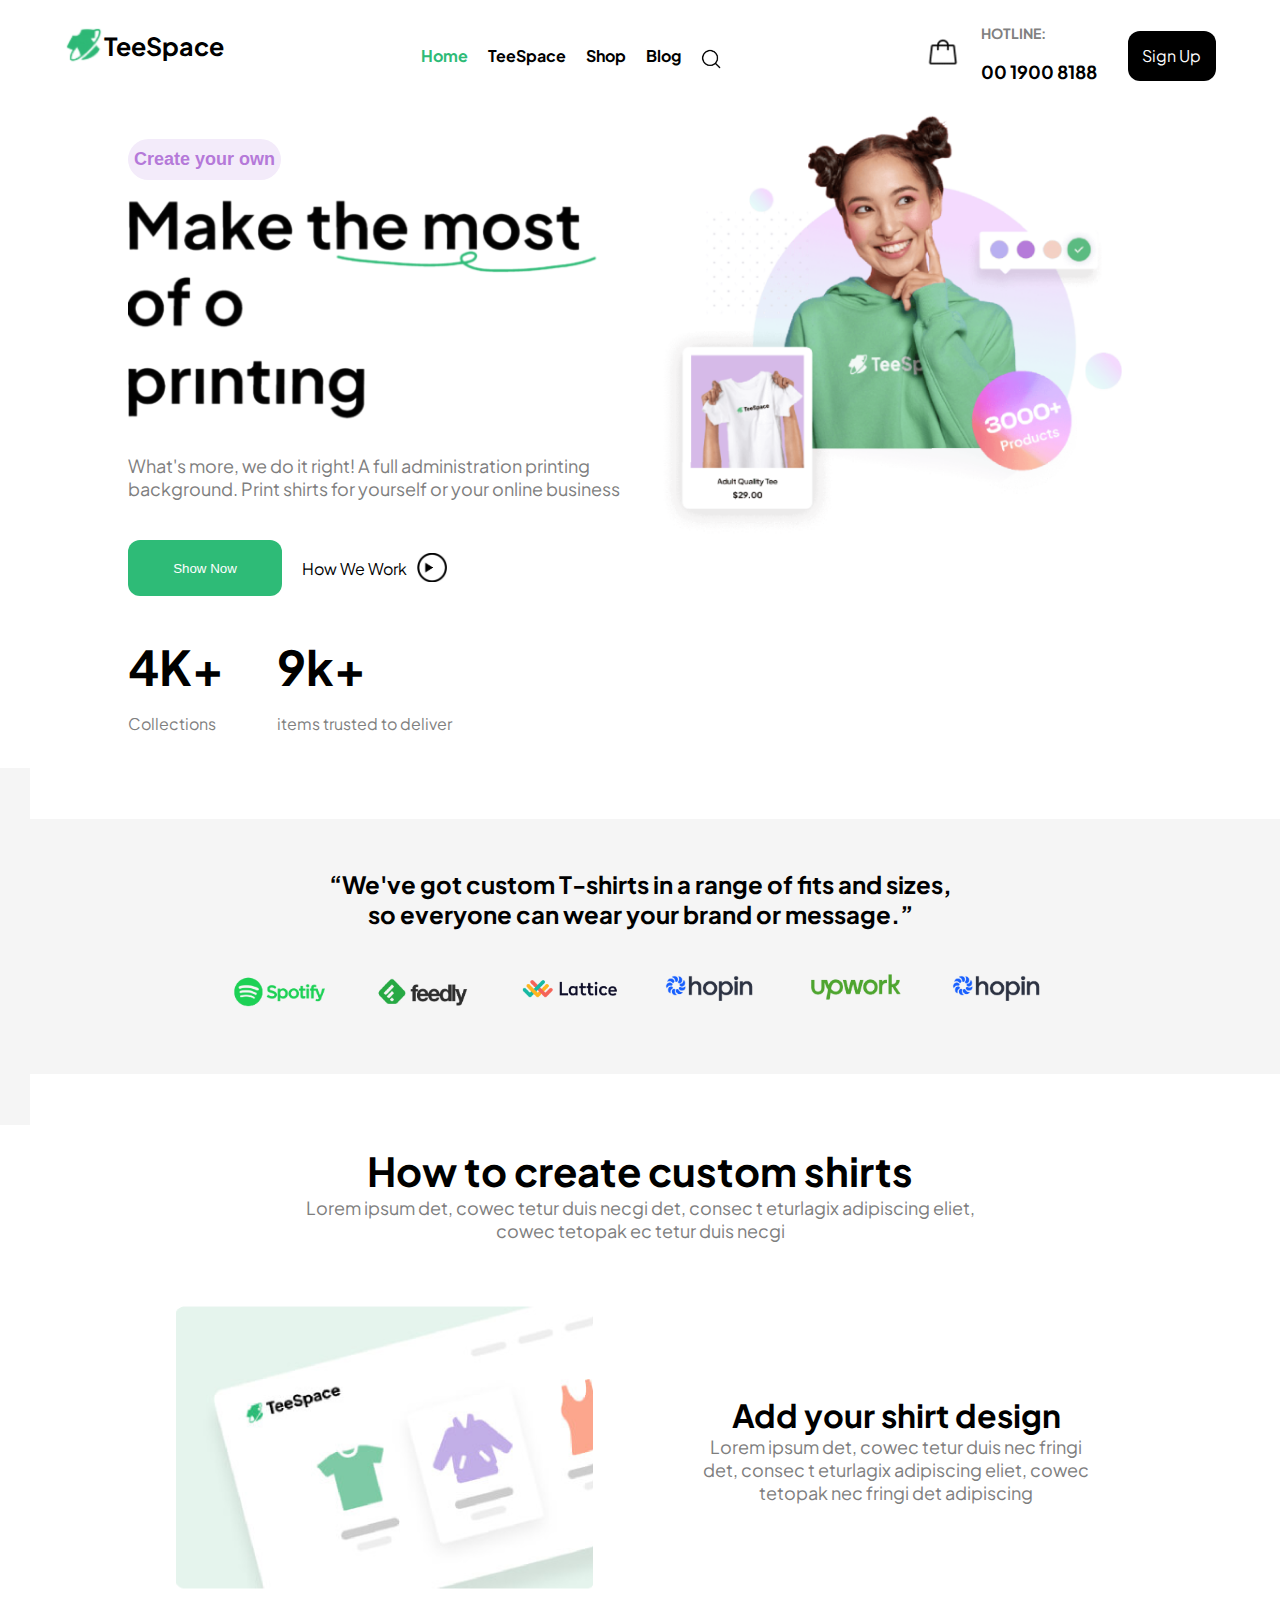
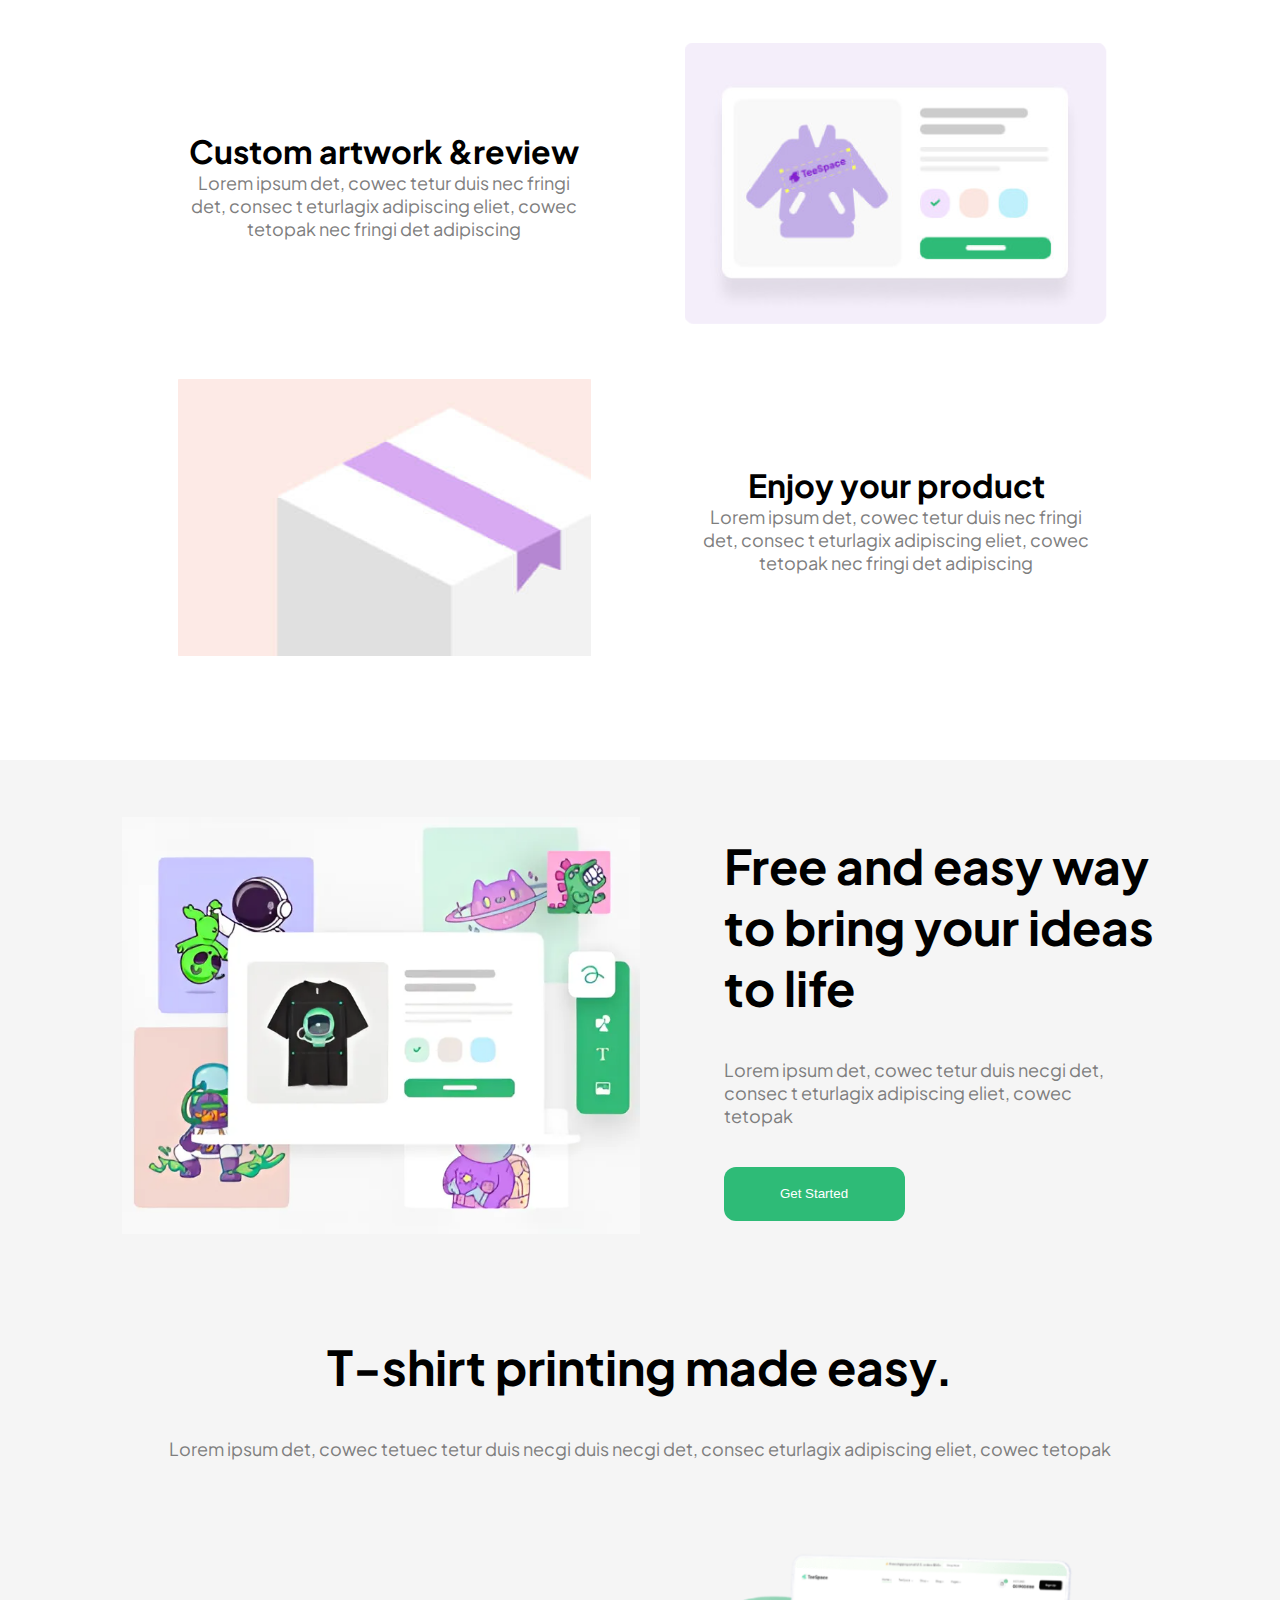
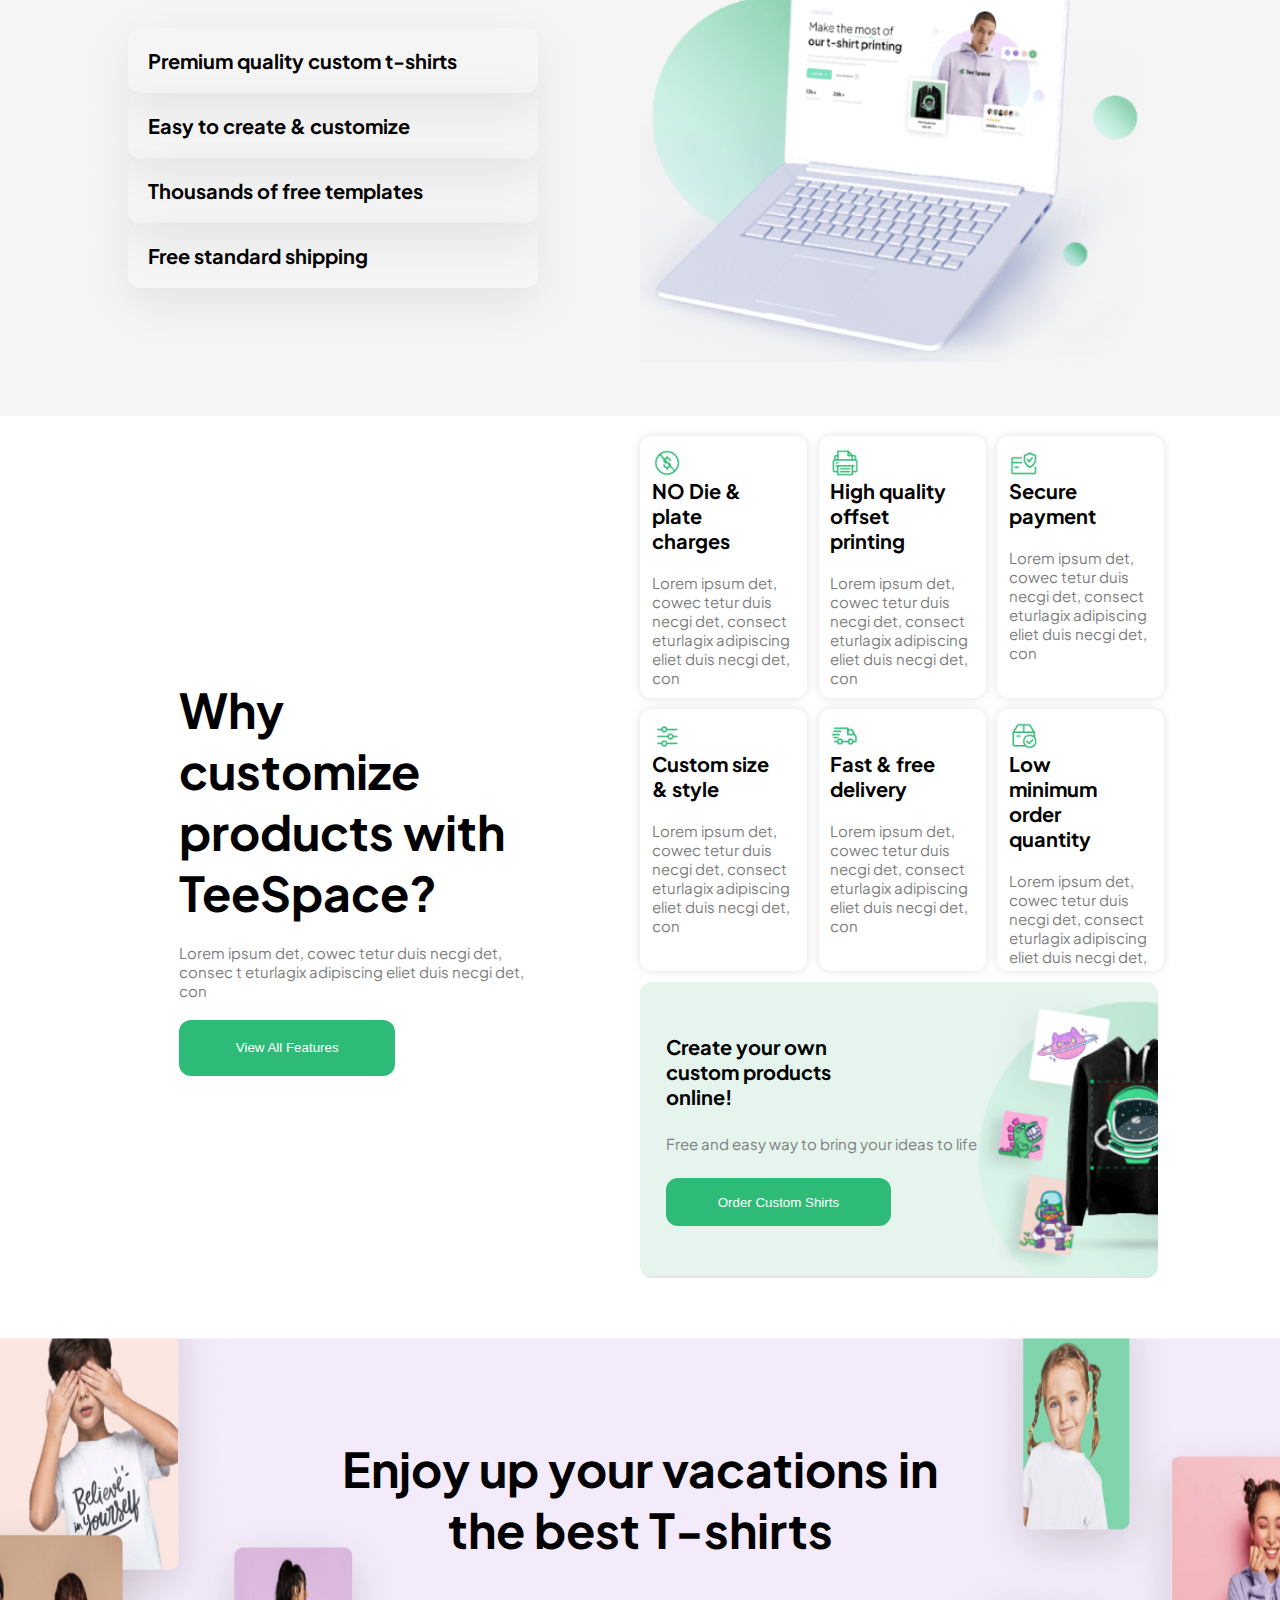
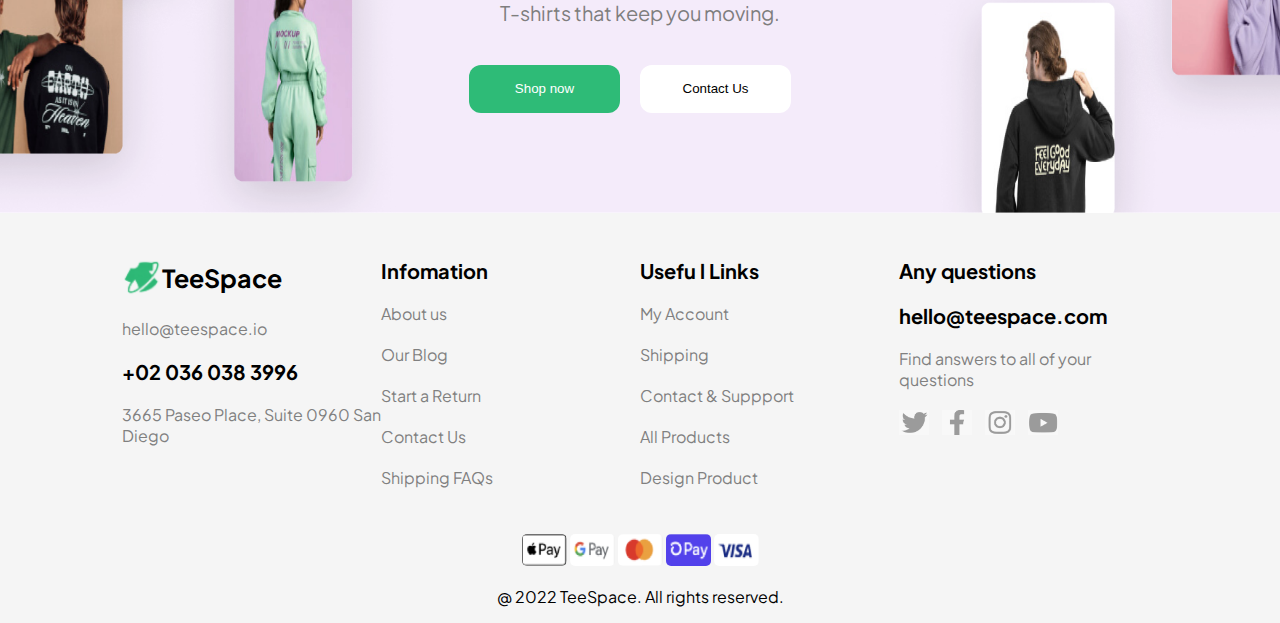
==== commit 4d5b0822: "up" ====
--- a/index.html
+++ b/index.html
@@ -21,14 +21,13 @@
             <div class="menu">
                 <div class="list-menu">
                     <div class="menu1">
-                        <a href="#" class="menu2" style="color: #2EBB77;">
+                        <a href="index.html" class="menu2" style="color: #2EBB77;">
                             Home
                             <div class="dropdown">
-                                <a href="Home.html" style="color: #2EBB77;">Home</a>
-                                <a href="priceing_plan.html">Priceing Plans</a>
-                                <a href="blogdetail.html">Design Services</a>
-                                <a href="faq.html">FAQs</a>
-                                <a href="about.html">About Us</a>
+                                <a href="html/Home.html" style="color: #2EBB77;">Home</a>
+                                <a href="html/priceing_plan.html">Priceing Plans</a>
+                                <a href="html/faq.html">FAQs</a>
+                                <a href="html/about.html">About Us</a>
                             </div>
                         </a>
                     </div>
@@ -40,23 +39,23 @@
                     </div>
 
                     <div class="menu1">
-                        <a href="shop.html" class="menu2"> Shop
+                        <a href="html/shop.html" class="menu2"> Shop
                             <div class="dropdown">
-                                <a href="shop.html">Shop</a>
-                                <a href="custom.html">Custom</a>
-                                <a href="shop_details.html">Shop details</a>
+                                <a href="html/shop.html">Shop</a>
+                                <a href="html/custom.html">Custom</a>
+                                <a href="html/shop_details.html">Shop details</a>
                             </div>
                         </a>
                     </div>
 
                     <div class="menu1">
-                        <a href="blog.html" class="menu2">
+                        <a href="html/blog.html" class="menu2">
                             Blog
                             <div class="dropdown">
-                                <a href="blog.html">Blog</a>
-                                <a href="blogdetail.html">Design Services</a>   
-                                <a href="service.html">Services</a>
-                                <a href="service_detail.html">Services Detail</a>
+                                <a href="html/blog.html">Blog</a>
+                                <a href="html/blogdetail.html">Design Services</a>   
+                                <a href="html/service.html">Services</a>
+                                <a href="html/service_detail.html">Services Detail</a>
                             </div>
                         </a>
                     </div>
@@ -74,7 +73,7 @@
                     <p style="color: gray; font-weight: bold; font-size: 14px;">HOTLINE:</p>
                     <p style="font-weight: bold; font-size: 18px;">00 1900 8188</p>
                 </div>
-                <a href="login.html" class="signup"> Sign Up </a>
+                <a href="html/login.html" class="signup"> Sign Up </a>
             </div>
         </div>
     </header>
@@ -113,7 +112,13 @@
             </div>
 
             <div class="banner2">
-                <img src="/img_hieu/face1.png " alt="face1" width="100%">
+                <div class="slide-container" id="slide-container">
+                    <div class="slide"><img src="/img_hieu/face1.png" alt="face1"></div>
+                    <div class="slide"><img src="/img_hieu/face2.png" alt="face2"></div>
+                    <div class="slide"><img src="/img_hieu/face3.png" alt="face3"></div>
+                    <div class="slide"><img src="/img_hieu/face4.png" alt="face3"></div>
+                    <div class="slide"><img src="/img_hieu/face1.png" alt="face1"></div>
+                </div>
             </div>
         </div>
     </section-a>
--- a/css/Home.css
+++ b/css/Home.css
@@ -159,85 +159,105 @@
         align-items: center;
         width: 80%;
         position: relative;
-
-        .banner1 {
-            width: 65%;
-
-            .button-p {
-                background-color: #f3ebfa;
-                color: #b579d9;
-                font-weight: bold;
-                font-size: 18px;
-                max-width: 180px;
-                height: 41px;
-                border-radius: 40px;
-                border: none;
-                display: flex;
-                align-items: center;
-                justify-content: center;
-            }
-
-
-            .img_section-a {
-                max-width: 90%;
-            }
-
-            .text_section-a {
-                margin: 20px 0 20px 0;
-                color: #7e7e7e;
-                font-size: 18px;
-            }
-
-            .button-show {
-                display: flex;
-                align-items: center;
-                margin: 40px 0 0 0;
-
-                .button {
-                    background-color: #2EBB77;
-                    color: white;
-                    width: 154px;
-                    height: 56px;
-                    border-radius: 12px;
-                    border: none;
-                    display: flex;
-                    align-items: center;
-                    justify-content: center;
-                    margin-right: 20px;
-                }
-
-                .center {
-                    .play_icon {
-                        margin-left: 10px;
-                        width: 30px;
-                        height: 30px;
-                    }
-                }
-            }
-
-            .quantity {
-                display: flex;
-                margin: 40px 00 20px 0;
-
-                .quantity_a {
-                    margin-right: 10%;
-
-                    .nk {
-                        display: inline;
-                        font-weight: bold;
-                        height: 48px;
-                        font-size: 48px;
-                    }
-                }
-            }
-        }
-
-        .banner2 {
-            width: 60%;
-            display: flex;
-            justify-content: center;
-            align-items: center;
-        }
+    }
+
+    .banner1 {
+        width: 65%;
+    }
+
+    .button-p {
+        background-color: #f3ebfa;
+        color: #b579d9;
+        font-weight: bold;
+        font-size: 18px;
+        max-width: 180px;
+        height: 41px;
+        border-radius: 40px;
+        border: none;
+        display: flex;
+        align-items: center;
+        justify-content: center;
+    }
+
+    .img_section-a {
+        max-width: 90%;
+    }
+
+    .text_section-a {
+        margin: 20px 0 20px 0;
+        color: #7e7e7e;
+        font-size: 18px;
+    }
+
+    .button-show {
+        display: flex;
+        align-items: center;
+        margin: 40px 0 0 0;
+    }
+
+    .button {
+        background-color: #2EBB77;
+        color: white;
+        width: 154px;
+        height: 56px;
+        border-radius: 12px;
+        border: none;
+        display: flex;
+        align-items: center;
+        justify-content: center;
+        margin-right: 20px;
+    }
+
+    .center {
+        display: flex;
+        align-items: center;
+    }
+
+    .play_icon {
+        margin-left: 10px;
+        width: 30px;
+        height: 30px;
+    }
+
+    .quantity {
+        display: flex;
+        margin: 40px 0 20px 0;
+    }
+
+    .quantity_a {
+        margin-right: 10%;
+    }
+
+    .nk {
+        display: inline;
+        font-weight: bold;
+        height: 48px;
+        font-size: 48px;
+    }
+
+    .banner2 {
+        width: 60%;
+        display: flex;
+        justify-content: center;
+        align-items: center;
+        overflow: hidden;
+        position: relative;
+    }
+
+    .slide-container {
+        display: flex;
+        width: 300%;
+        transition: transform 0.5s ease;
+    }
+
+    .slide {
+        width: 100%;
+        flex-shrink: 0;
+    }
+
+    .slide img {
+        width: 100%;
+        display: block;
     }
 }
 
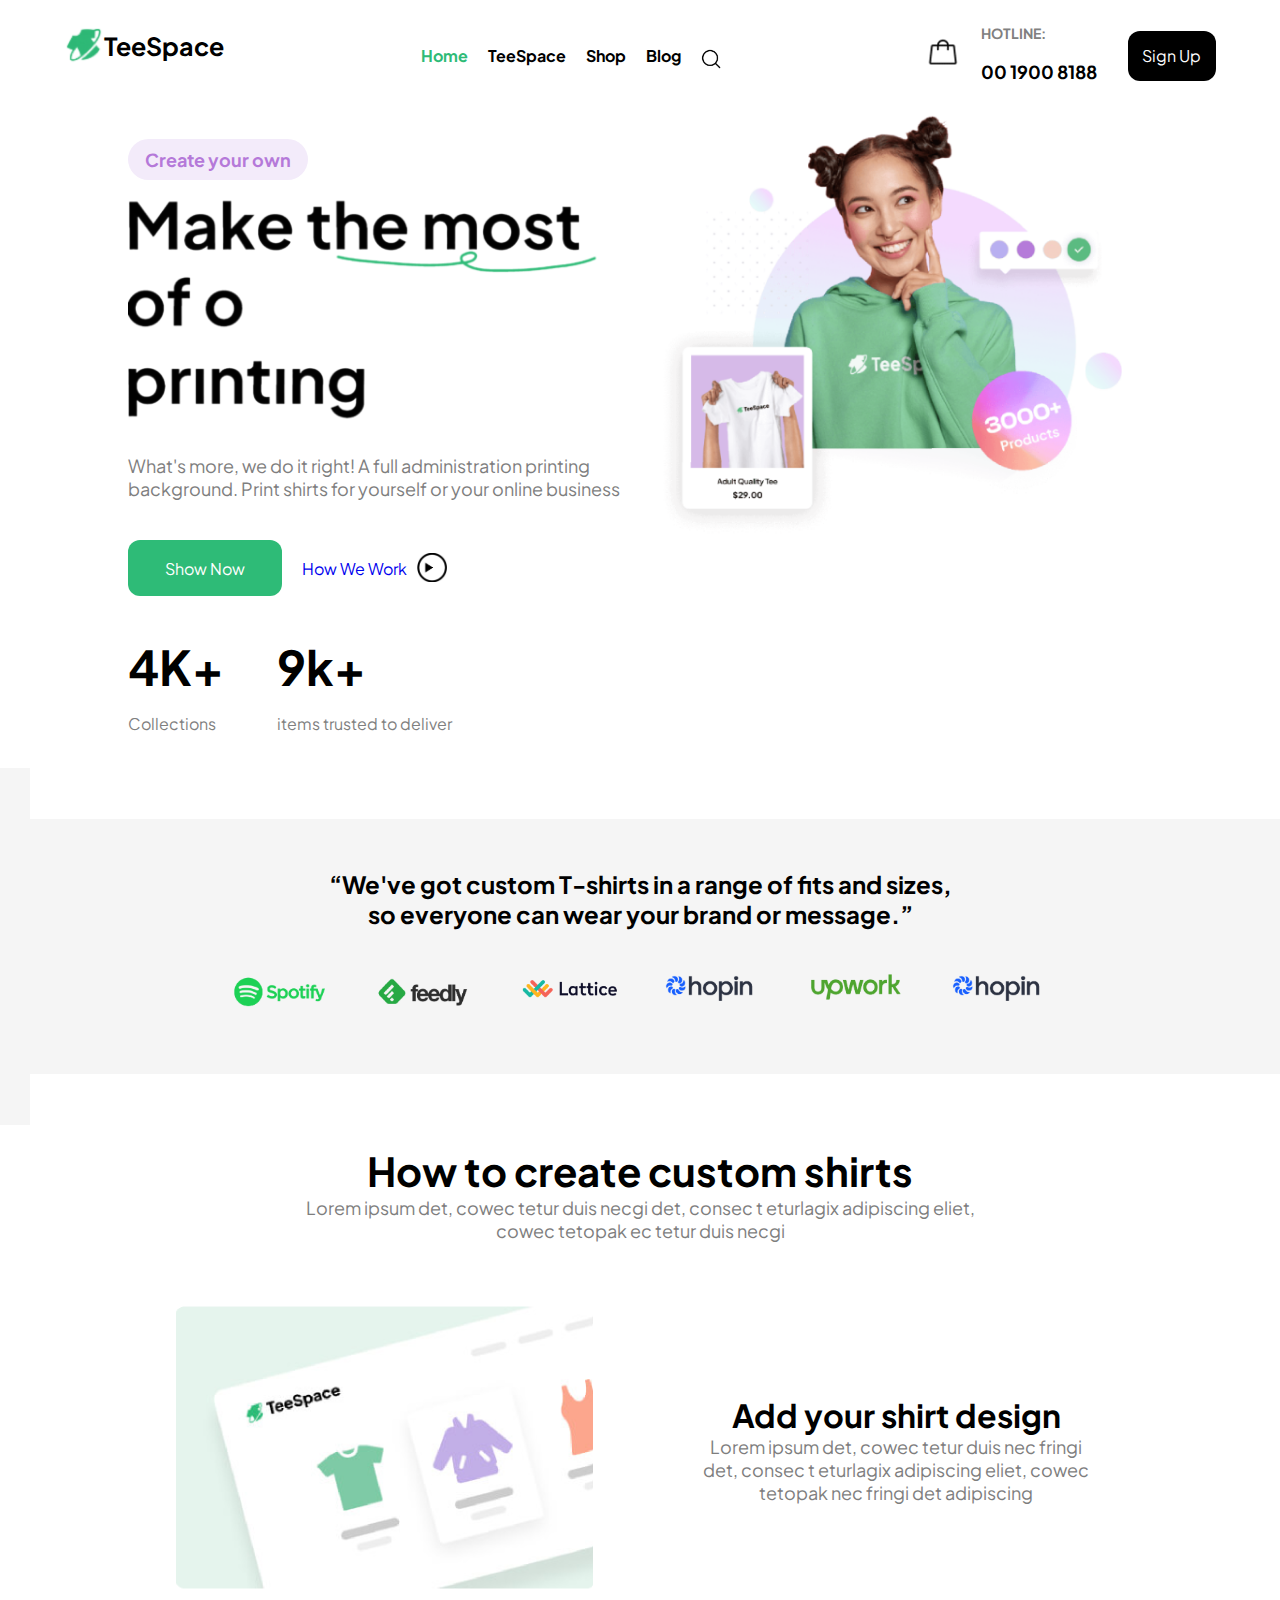
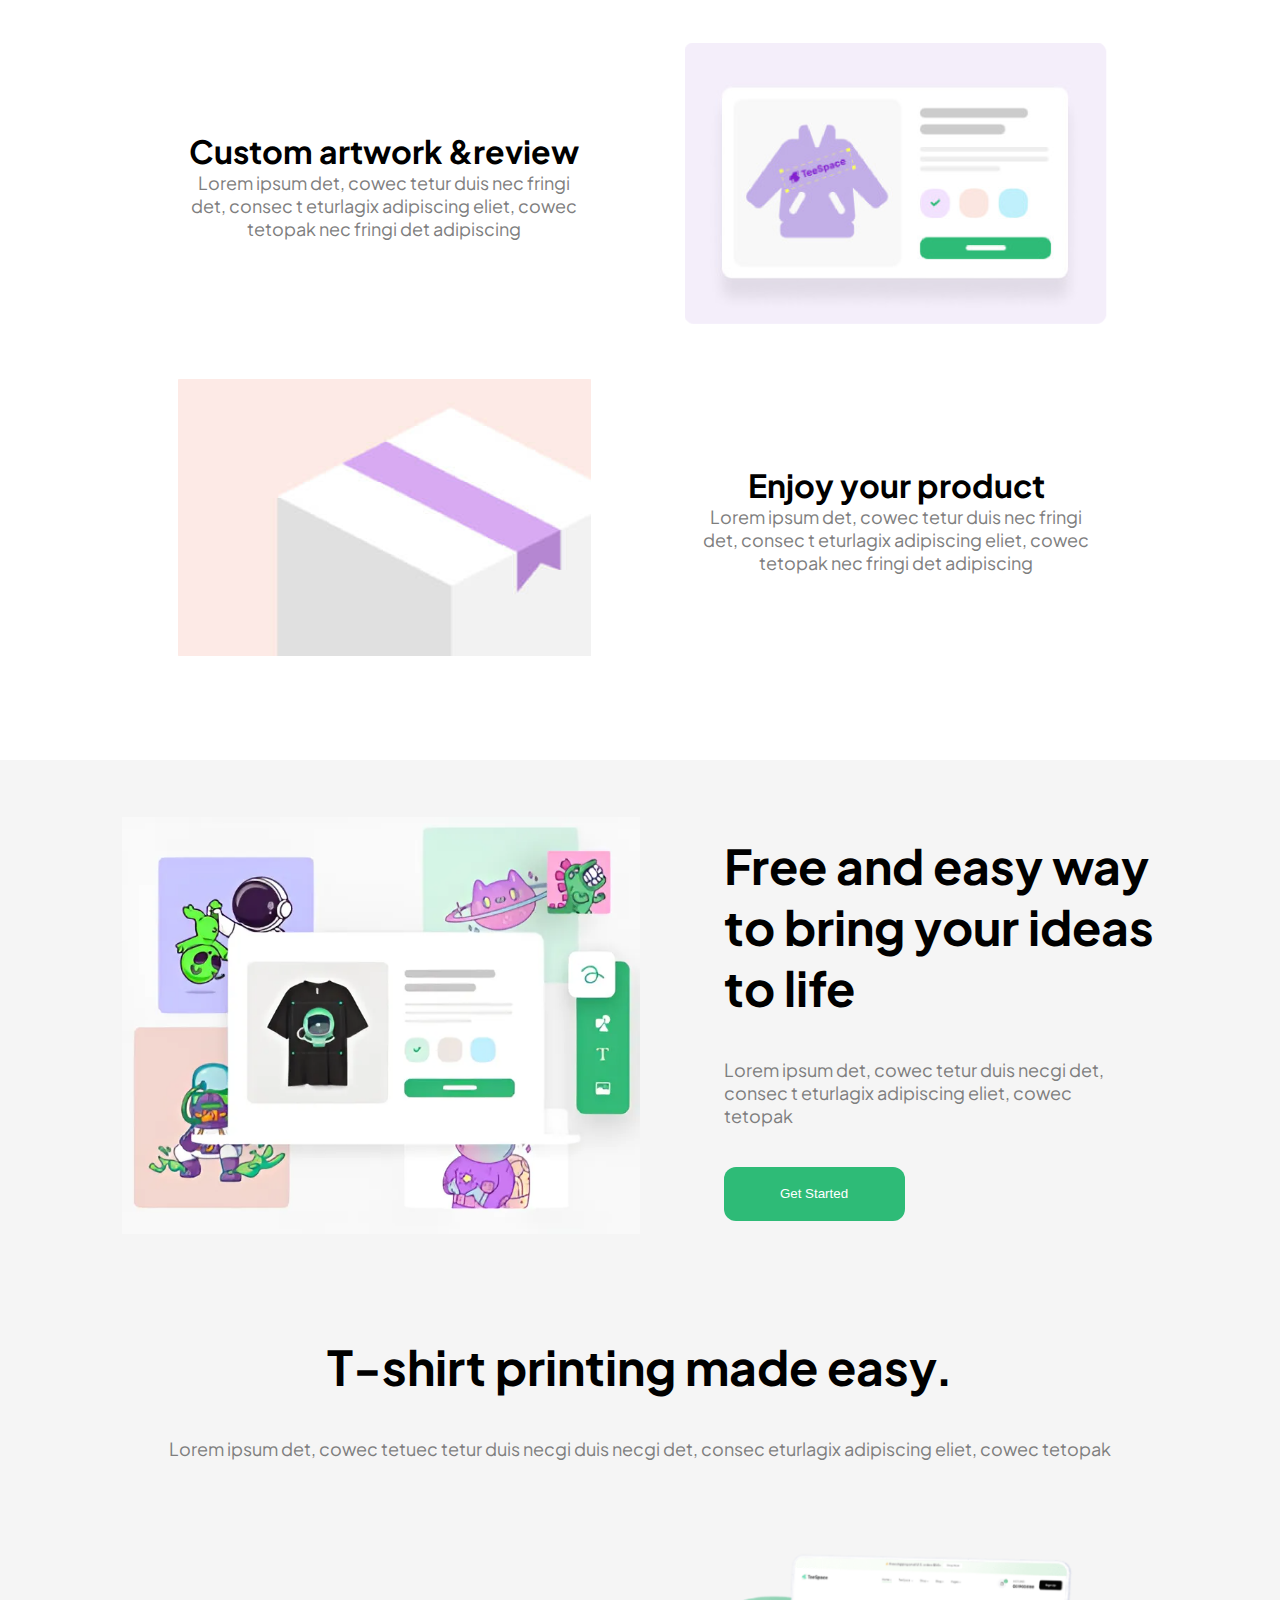
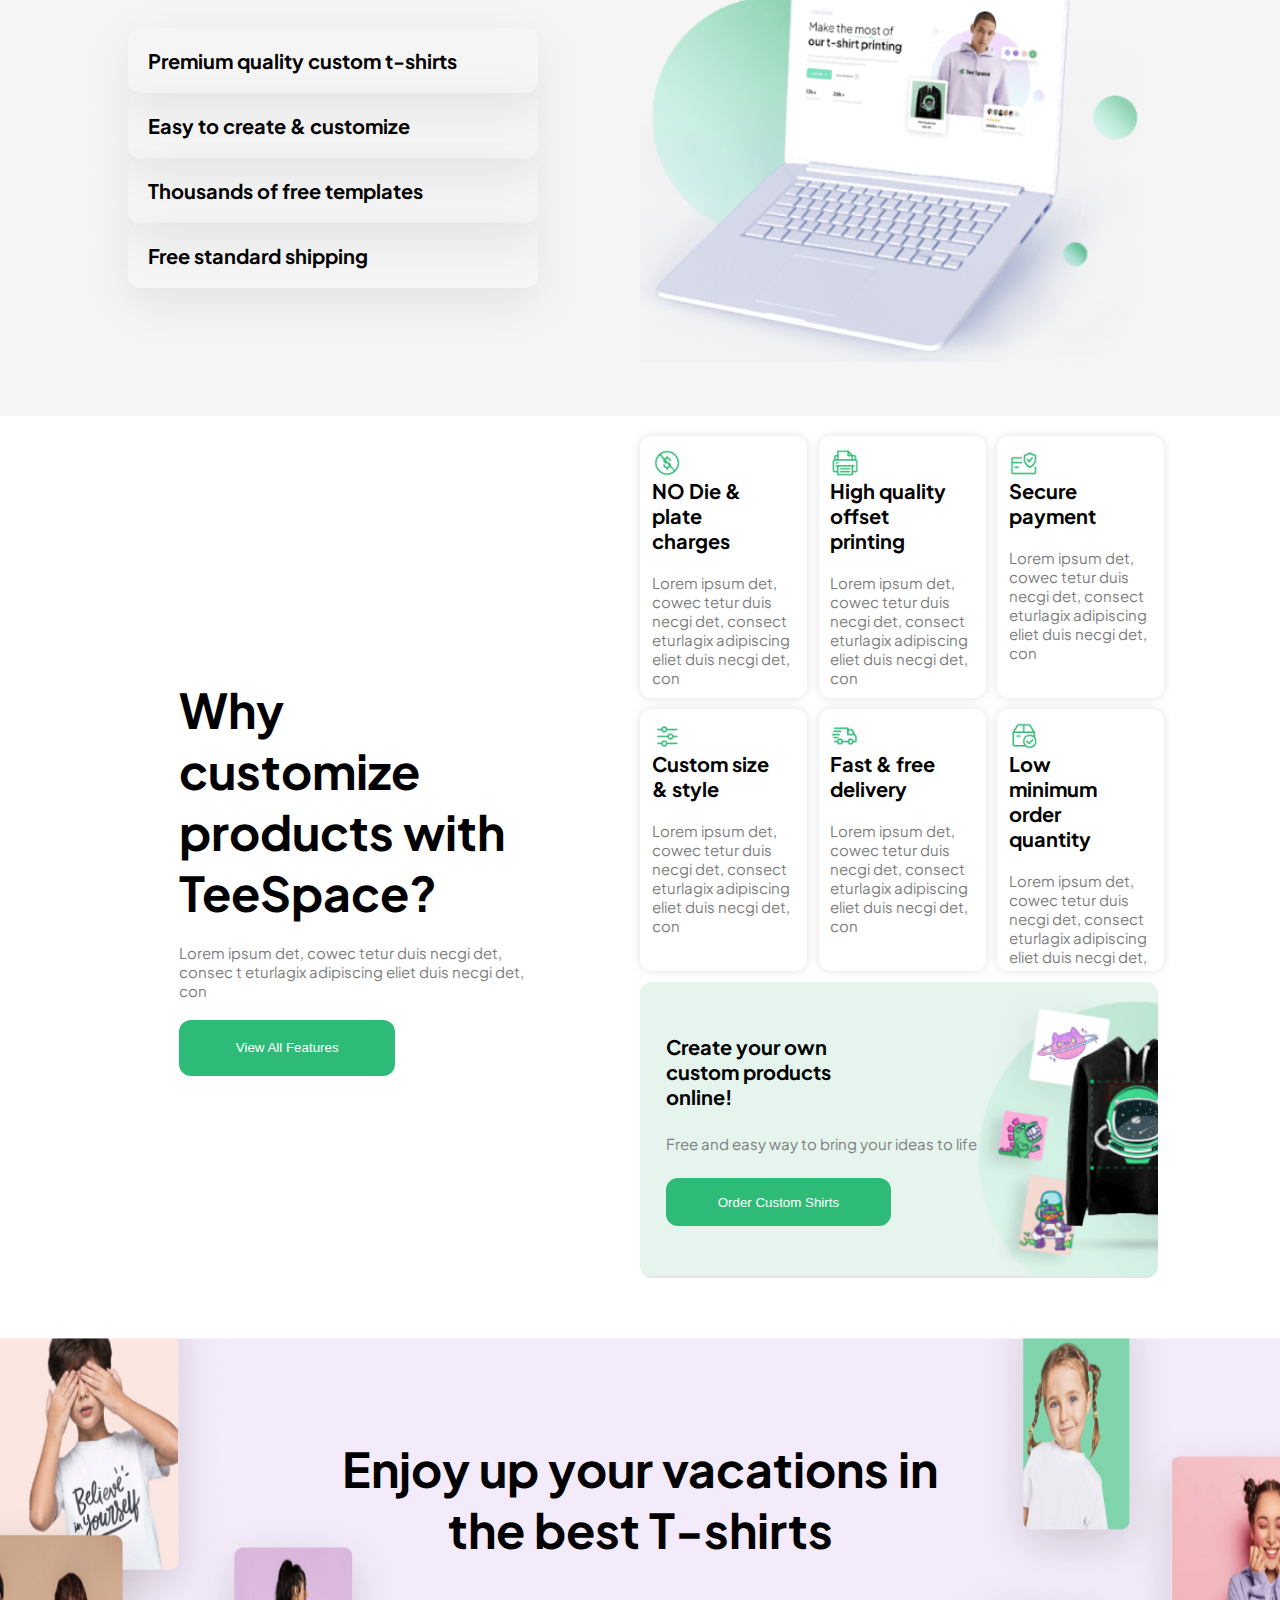
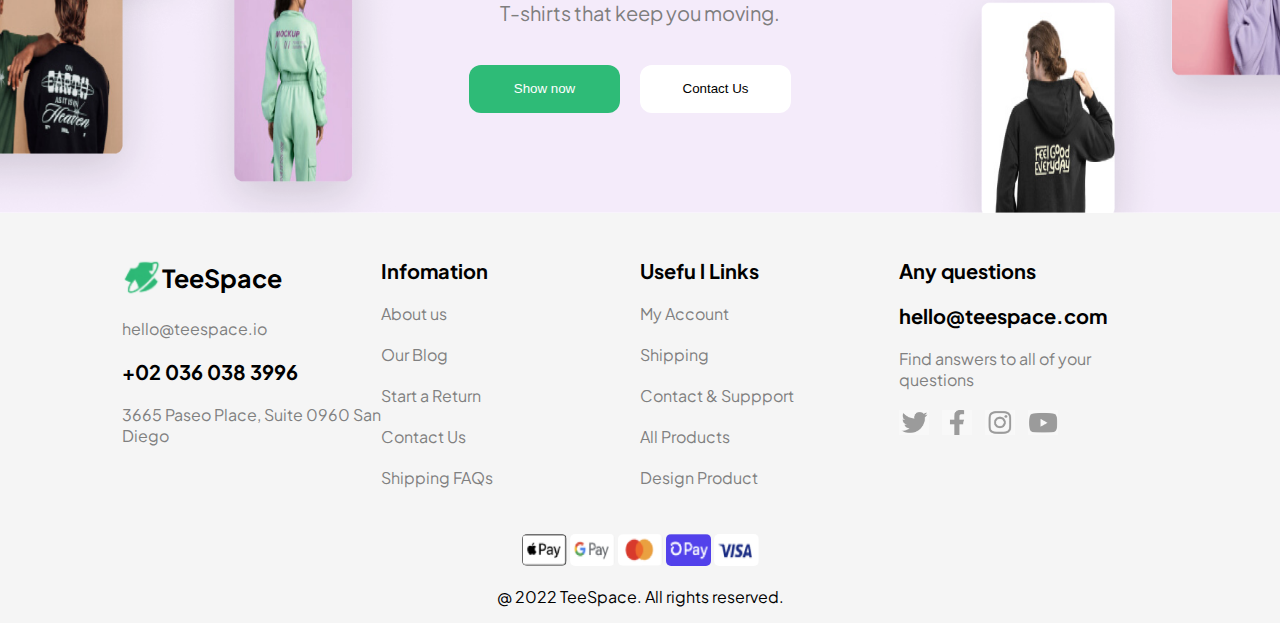
==== commit 86975e94: "Update index.html" ====
--- a/index.html
+++ b/index.html
@@ -21,7 +21,7 @@
             <div class="menu">
                 <div class="list-menu">
                     <div class="menu1">
-                        <a href="index.html" class="menu2" style="color: #2EBB77;">
+                        <a href="#" class="menu2" style="color: #2EBB77;">
                             Home
                             <div class="dropdown">
                                 <a href="html/Home.html" style="color: #2EBB77;">Home</a>
@@ -66,7 +66,7 @@
                 </div>
             </div>
             <div class="header2">
-                <a href="#">
+                <a href="html/add.html">
                     <img class="cart-icon" src="/img_hieu/cart_icon.png" alt="Cart">
                 </a>
                 <div class="hotline">
@@ -81,7 +81,7 @@
     <section-a>
         <div class="banner">
             <div class="banner1">
-                <button class="button-p">Create your own</button>
+                <a  href="html/custom.html".html class="button-p">Create your own</a>
                 <div>
                     <img class="img_section-a" src="/img_hieu/Make_the_most.png" alt="Make_the_most" width="100%">
                 </div>
@@ -90,11 +90,11 @@
                     <span>Print shirts for yourself or your online business</span>
                 </div>
                 <div class="button-show">
-                    <button class="button">Show Now</button>
+                    <a href="html/about.html" class="button">Show Now</a>
                     <div class="center">
-                        <p>How We Work</p>
+                        <a href="html/about.html">How We Work</a>
                         <div class="play_icon">
-                            <a href="#"><img src="/img_hieu/play_icon.png" alt="play_icon" width="100%"></a>
+                            <a href="html/about.html"><img src="/img_hieu/play_icon.png" alt="play_icon" width="100%"></a>
                         </div>
                     </div>
                 </div>
@@ -109,7 +109,7 @@
                         <p style="color: gray;">items trusted to deliver</p>
                     </div>
                 </div>
-            </div>
+            </div>      
 
             <div class="banner2">
                 <div class="slide-container" id="slide-container">
@@ -225,7 +225,7 @@
                             Lorem ipsum det, cowec tetur duis necgi det, consec t
                             eturlagix adipiscing eliet, cowec tetopak
                         </span>
-                        <button>Get Started</button>
+                        <button><a href="priceing_plan.html">Get Started</a></button>
                     </div>
                 </div>
             </div>
@@ -283,7 +283,7 @@
                     <span class="e_text_medium">Lorem ipsum det, cowec tetur duis necgi
                         det, consec t eturlagix adipiscing eliet
                         duis necgi det, con</span>
-                    <button>View All Features</button>
+                    <button><a href="html/service.html">View All Features</a></button>
                 </div>
             </div>
 
@@ -355,7 +355,7 @@
                         <div class="e_create_custom_text">
                             <span class="e_text_bold">Create your own custom products online!</span>
                             <span class="e_text_medium">Free and easy way to bring your ideas to life</span>
-                            <button class="e_create_custom_button">Order Custom Shirts</button>
+                            <button class="e_create_custom_button"><a href="html/custom.html">Order Custom Shirts</a></button>
                         </div>
                     </div>
                 </div>
@@ -374,8 +374,8 @@
                     T-shirts that keep you moving.
                 </span>
                 <div class="f_button">
-                    <button class="f_button_a">Shop now</button>
-                    <button class="f_button_b">Contact Us</button>
+                    <button class="f_button_a"><a href="html/shop.html">Show now</a></button>
+                    <button class="f_button_b"><a href="html/about.html">Contact Us</a></button>
                 </div>
             </div>
         </div>
--- a/css/Home.css
+++ b/css/Home.css
@@ -439,7 +439,6 @@
 
                     button {
                         background-color: #2EBB77;
-                        color: white;
                         width: 181px;
                         height: 54px;
                         border-radius: 12px;
@@ -447,7 +446,10 @@
                         display: flex;
                         align-items: center;
                         justify-content: center;
-                        margin-right: 20px;
+                        margin-right: 20px; 
+                        a {
+                            color: white;
+                        }
                     }
                 }
             }
@@ -561,7 +563,6 @@
 
                 button {
                     background-color: #2EBB77;
-                    color: white;
                     width: 216px;
                     height: 56px;
                     border-radius: 12px;
@@ -569,7 +570,10 @@
                     display: flex;
                     align-items: center;
                     justify-content: center;
-                    margin-right: 20px;
+                    margin-right: 20px; 
+                    a {
+                        color: white;
+                    }
                 }
             }
         }
@@ -649,7 +653,6 @@
 
                         .e_create_custom_button {
                             background-color: #2EBB77;
-                            color: white;
                             width: 225px;
                             height: 48px;
                             border-radius: 12px;
@@ -657,7 +660,10 @@
                             display: flex;
                             align-items: center;
                             justify-content: center;
-                            margin-right: 20px;
+                            margin-right: 20px; 
+                            a {
+                                color: white;
+                            }
                         }
                     }
                 }
@@ -703,7 +709,23 @@
 
                 .f_button_a {
                     background-color: #2EBB77;
-                    color: white;
+                    width: 151px;
+                    height: 48px;
+                    border-radius: 12px;
+                    border: none;
+                    display: flex;
+                    align-items: center;
+                    justify-content: center;
+                    margin-right: 20px; 
+                    a {
+                        color: white;
+
+                    }
+                }
+
+                .f_button_b {
+                    background-color: white;
+                    
                     width: 151px;
                     height: 48px;
                     border-radius: 12px;
@@ -712,19 +734,9 @@
                     align-items: center;
                     justify-content: center;
                     margin-right: 20px;
-                }
-
-                .f_button_b {
-                    background-color: white;
-                    color: black;
-                    width: 151px;
-                    height: 48px;
-                    border-radius: 12px;
-                    border: none;
-                    display: flex;
-                    align-items: center;
-                    justify-content: center;
-                    margin-right: 20px;
+                    a  {
+                        color: black;
+                    }
                 }
             }
         }
